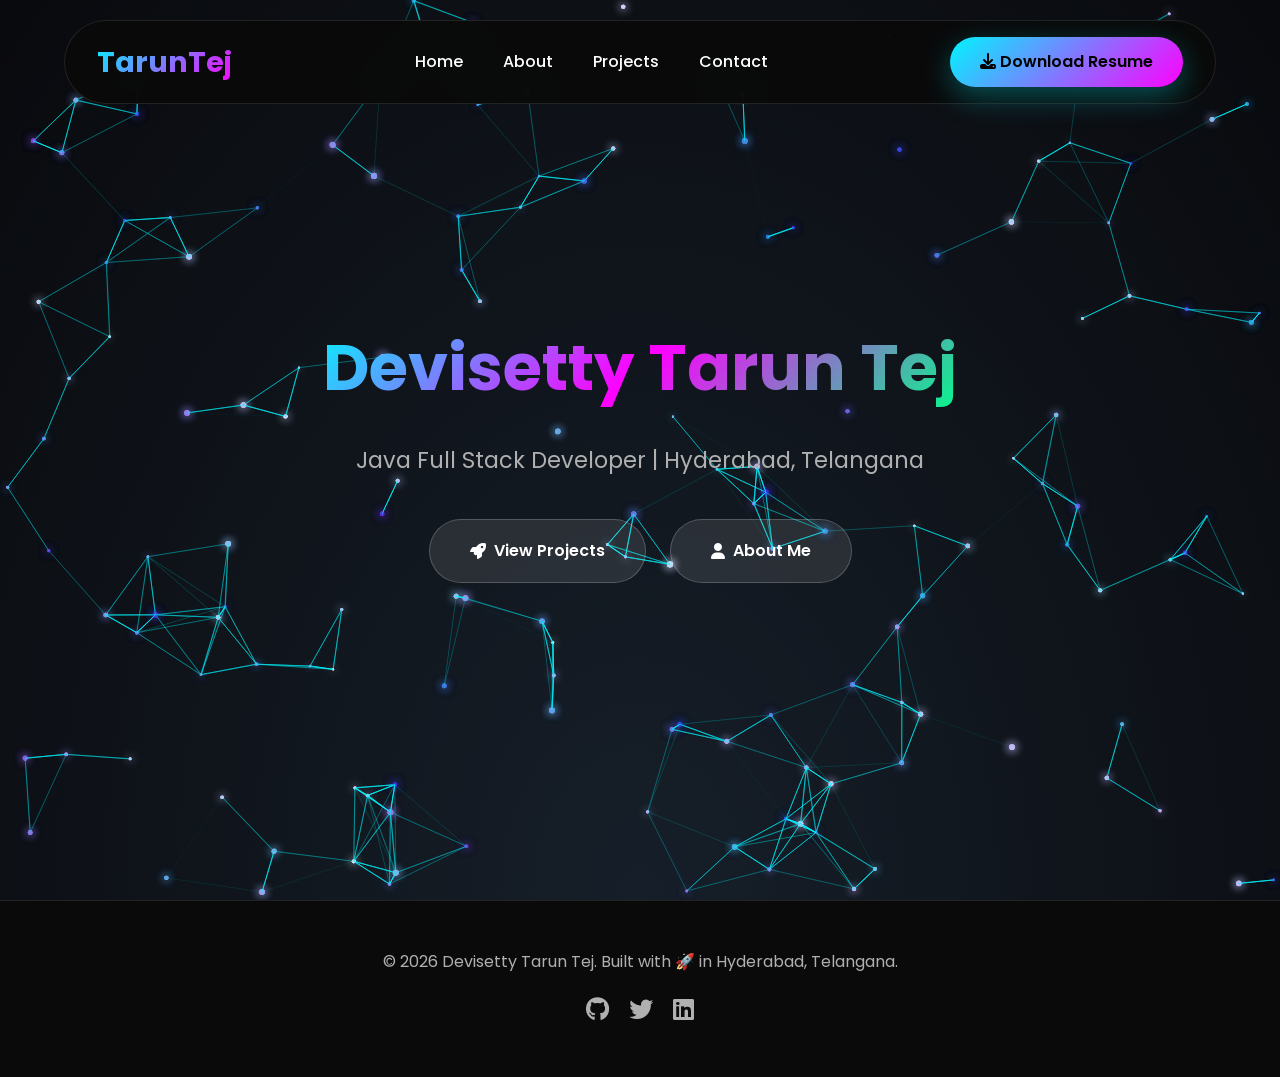
==== index.html @ 869a97e9 "Add files via upload" ====
<!DOCTYPE html>
<html lang="en">
<head>
    <meta charset="UTF-8">
    <meta name="viewport" content="width=device-width, initial-scale=1.0">
    <title>Devisetty Tarun Tej - Portfolio</title>
    <link href="https://cdnjs.cloudflare.com/ajax/libs/font-awesome/6.4.0/css/all.min.css" rel="stylesheet">
    <link rel="stylesheet" href="portfolio.css">
</head>
<body>
    <!-- 3D Animated Background -->
    <canvas id="canvas-bg"></canvas>

    <!-- Navigation -->
    <nav>
        <div class="nav-container">
            <div class="logo">TarunTej</div>
            <ul class="nav-links" id="navLinks">
                <li><a href="#hero">Home</a></li>
                <li><a href="about.html">About</a></li>
                <li><a href="project.html">Projects</a></li>
                <li><a href="contact.html">Contact</a></li>
            </ul>
            <a href="file:///C:/Users/U%20S%20E%20R/OneDrive/Desktop/resumes/Devisetty%20Tarun%20Tej.resume%20(2).pdf" class="resume-btn" download>
                <i class="fas fa-download"></i> Download Resume
            </a>
            <div class="hamburger" id="hamburger">
                <span></span>
                <span></span>
                <span></span>
            </div>
        </div>
    </nav>

    <!-- Hero Section -->
    <section id="hero">
        <div class="container">
            <div class="hero-content">
                <h1>Devisetty Tarun Tej</h1>
                <p class="subtitle">Java Full Stack Developer | Hyderabad, Telangana</p>
                <div class="cta-buttons">
                    <a href="project.html" class="cta-button">
                        <i class="fas fa-rocket"></i> View Projects
                    </a>
                    <a href="about.html" class="cta-button">
                        <i class="fas fa-user"></i> About Me
                    </a>
                </div>
            </div>
        </div>
    </section>


    <!-- Footer -->
    <footer>
        <div class="container">
            <p>© 2026 Devisetty Tarun Tej. Built with 🚀 in Hyderabad, Telangana.</p>
            <div class="social-links">
                <a href="https://github.com/devisettytarunej" target="_blank"><i class="fab fa-github"></i></a>
                <a href="https://x.com/Tej_Devisetty" target="_blank"><i class="fab fa-twitter"></i></a>
                <a href="https://www.linkedin.com/in/devisetty-tarun-tej-494872268/" target="_blank"><i class="fab fa-linkedin"></i></a>
            </div>
        </div>
    </footer>

    <script>
        // 3D Particle Background
        const canvas = document.getElementById('canvas-bg');
        const ctx = canvas.getContext('2d');
        
        canvas.width = window.innerWidth;
        canvas.height = window.innerHeight;
        
        let particles = [];
        let mouse = { x: 0, y: 0 };
        
        class Particle {
            constructor() {
                this.x = Math.random() * canvas.width;
                this.y = Math.random() * canvas.height;
                this.size = Math.random() * 2 + 1;
                this.speedX = Math.random() * 0.5 - 0.25;
                this.speedY = Math.random() * 0.5 - 0.25;
                this.color = `hsl(${Math.random() * 60 + 200}, 70%, ${Math.random() * 40 + 50}%)`;
            }
            
            update() {
                this.x += this.speedX;
                this.y += this.speedY;
                
                if (this.x > canvas.width || this.x < 0) this.speedX *= -1;
                if (this.y > canvas.height || this.y < 0) this.speedY *= -1;
                
                // Mouse attraction
                const dx = mouse.x - this.x;
                const dy = mouse.y - this.y;
                const distance = Math.sqrt(dx * dx + dy * dy);
                if (distance < 100) {
                    this.x += dx * 0.01;
                    this.y += dy * 0.01;
                }
            }
            
            draw() {
                ctx.fillStyle = this.color;
                ctx.beginPath();
                ctx.arc(this.x, this.y, this.size, 0, Math.PI * 2);
                ctx.fill();
                
                // Glow effect
                ctx.shadowColor = this.color;
                ctx.shadowBlur = 10;
                ctx.fill();
                ctx.shadowBlur = 0;
            }
        }
        
        // Initialize particles
        for (let i = 0; i < 150; i++) {
            particles.push(new Particle());
        }
        
        function animate() {
            ctx.fillStyle = 'rgba(10, 10, 16, 0.1)';
            ctx.fillRect(0, 0, canvas.width, canvas.height);
            
            particles.forEach(particle => {
                particle.update();
                particle.draw();
            });
            
            // Connect nearby particles
            for (let i = 0; i < particles.length; i++) {
                for (let j = i; j < particles.length; j++) {
                    const dx = particles[i].x - particles[j].x;
                    const dy = particles[i].y - particles[j].y;
                    const distance = Math.sqrt(dx * dx + dy * dy);
                    
                    if (distance < 100) {
                        ctx.strokeStyle = `rgba(0, 245, 255, ${1 - distance / 100})`;
                        ctx.lineWidth = 1;
                        ctx.beginPath();
                        ctx.moveTo(particles[i].x, particles[i].y);
                        ctx.lineTo(particles[j].x, particles[j].y);
                        ctx.stroke();
                    }
                }
            }
            
            requestAnimationFrame(animate);
        }
        animate();
        
        // Mouse movement
        window.addEventListener('mousemove', (e) => {
            mouse.x = e.clientX;
            mouse.y = e.clientY;
        });
        
        // Canvas resize
        window.addEventListener('resize', () => {
            canvas.width = window.innerWidth;
            canvas.height = window.innerHeight;
        });

        // Mobile Navigation
        const hamburger = document.getElementById('hamburger');
        const navLinks = document.getElementById('navLinks');
        hamburger.addEventListener('click', () => {
            navLinks.classList.toggle('active');
        });

        // Navbar scroll effect
        window.addEventListener('scroll', () => {
            const nav = document.querySelector('nav');
            if (window.scrollY > 50) {
                nav.classList.add('scrolled');
            } else {
                nav.classList.remove('scrolled');
            }
        });

        // Smooth scrolling
        document.querySelectorAll('a[href^="#"]').forEach(anchor => {
            anchor.addEventListener('click', function (e) {
                e.preventDefault();
                const target = document.querySelector(this.getAttribute('href'));
                if (target) {
                    target.scrollIntoView({ behavior: 'smooth', block: 'start' });
                }
                navLinks.classList.remove('active');
            });
        });

        // Contact form
        const contactFormEl = document.getElementById('contactForm');
        if (contactFormEl) {
            contactFormEl.addEventListener('submit', function(e) {
                e.preventDefault();
                alert('🎉 Thank you for your message! I\'ll get back to you within 24 hours.');
                this.reset();
            });
        }

        // Scroll animations
        const observer = new IntersectionObserver((entries) => {
            entries.forEach(entry => {
                if (entry.isIntersecting) {
                    entry.target.style.opacity = '1';
                    entry.target.style.transform = 'translateY(0)';
                }
            });
        }, { threshold: 0.1 });

        document.querySelectorAll('.project-card, .about-content, .contact-content').forEach(el => {
            el.style.opacity = '0';
            el.style.transform = 'translateY(50px)';
            el.style.transition = 'all 0.8s ease';
            observer.observe(el);
        });
    </script>
</body>
</html>
---- portfolio.css ----
/* Import Google Fonts */
        @import url('https://fonts.googleapis.com/css2?family=Poppins:wght@300;400;500;600;700&display=swap');
        
        /* Reset and Base Styles */
        * {
            margin: 0;
            padding: 0;
            box-sizing: border-box;
        }
        body {
            font-family: 'Poppins', sans-serif;
            line-height: 1.6;
            color: #333;
            overflow-x: hidden;
            background: #0a0a0a;
        }
        .container {
            max-width: 1200px;
            margin: 0 auto;
            padding: 0 20px;
            position: relative;
            z-index: 10;
        }

        /* 3D Canvas Background */
        #canvas-bg {
            position: fixed;
            top: 0;
            left: 0;
            width: 100%;
            height: 100%;
            z-index: 1;
            background: radial-gradient(ellipse at bottom, #1b2735 0%, #090a0f 100%);
        }

        /* Navigation */
        nav {
            position: fixed;
            top: 20px;
            left: 50%;
            transform: translateX(-50%);
            width: 90%;
            max-width: 1200px;
            background: rgba(10, 10, 10, 0.95);
            backdrop-filter: blur(20px);
            border-radius: 50px;
            padding: 1rem 2rem;
            z-index: 1000;
            border: 1px solid rgba(255, 255, 255, 0.1);
            transition: all 0.3s ease;
        }
        nav.scrolled {
            top: 10px;
            box-shadow: 0 20px 60px rgba(0,0,0,0.5);
        }
        .nav-container {
            display: flex;
            justify-content: space-between;
            align-items: center;
        }
        .logo {
            font-size: 1.8rem;
            font-weight: 700;
            background: linear-gradient(135deg, #00f5ff, #ff00ff);
            -webkit-background-clip: text;
            -webkit-text-fill-color: transparent;
            background-clip: text;
        }
        .nav-links {
            display: flex;
            list-style: none;
            gap: 2.5rem;
        }
        .nav-links a {
            text-decoration: none;
            color: #fff;
            font-weight: 500;
            position: relative;
            transition: all 0.3s ease;
        }
        .nav-links a::after {
            content: '';
            position: absolute;
            bottom: -5px;
            left: 0;
            width: 0;
            height: 2px;
            background: linear-gradient(135deg, #00f5ff, #ff00ff);
            transition: width 0.3s ease;
        }
        .nav-links a:hover::after {
            width: 100%;
        }
        .nav-links a:hover {
            color: #00f5ff;
        }
        .resume-btn {
            padding: 12px 30px;
            background: linear-gradient(135deg, #00f5ff, #ff00ff);
            color: #000;
            text-decoration: none;
            border-radius: 50px;
            font-weight: 600;
            transition: all 0.3s ease;
            box-shadow: 0 10px 30px rgba(0, 245, 255, 0.3);
        }
        /* make the resume button stand out more on smaller screens */
        @media (max-width: 768px) {
            .resume-btn {
                margin-left: 1rem;
            }
        }
        .resume-btn:hover {
            transform: translateY(-3px);
            box-shadow: 0 20px 40px rgba(0, 245, 255, 0.4);
        }
        .hamburger {
            display: none;
            flex-direction: column;
            cursor: pointer;
        }
        .hamburger span {
            width: 25px;
            height: 3px;
            background: #fff;
            margin: 3px 0;
            transition: 0.3s;
        }

        /* Hero Section */
        #hero {
            height: 100vh;
            display: flex;
            align-items: center;
            justify-content: center;
            text-align: center;
            color: white;
            position: relative;
            z-index: 5;
        }
        .hero-content h1 {
            font-size: 4rem;
            font-weight: 700;
            margin-bottom: 1.5rem;
            background: linear-gradient(135deg, #00f5ff, #ff00ff, #00ff88);
            -webkit-background-clip: text;
            -webkit-text-fill-color: transparent;
            background-clip: text;
            opacity: 0;
            transform: translateY(50px);
            animation: fadeInUp 1.2s ease 0.3s forwards;
        }
        .hero-content .subtitle {
            font-size: 1.4rem;
            margin-bottom: 2.5rem;
            color: #b0b0b0;
            opacity: 0;
            transform: translateY(50px);
            animation: fadeInUp 1.2s ease 0.6s forwards;
        }
        .cta-buttons {
            display: flex;
            gap: 1.5rem;
            justify-content: center;
            flex-wrap: wrap;
            opacity: 0;
            transform: translateY(50px);
            animation: fadeInUp 1.2s ease 0.9s forwards;
        }
        .cta-button {
            display: inline-flex;
            align-items: center;
            gap: 0.5rem;
            padding: 18px 40px;
            background: rgba(255,255,255,0.1);
            backdrop-filter: blur(10px);
            color: white;
            text-decoration: none;
            border-radius: 50px;
            font-weight: 600;
            border: 1px solid rgba(255,255,255,0.2);
            transition: all 0.4s ease;
        }
        .cta-button:hover {
            background: rgba(255,255,255,0.2);
            transform: translateY(-5px);
            box-shadow: 0 20px 40px rgba(0,0,0,0.3);
        }

        /* Sections */
        section {
            padding: 120px 0;
            position: relative;
            z-index: 5;
        }
        /* extra top space for project section so title isn't crowded */
        #projects {
            padding-top: 160px;
        }
        .section-title {
            text-align: center;
            font-size: 3rem;
            font-weight: 700;
            margin-bottom: 4rem;
            background: linear-gradient(135deg, #00f5ff, #ff00ff);
            -webkit-background-clip: text;
            -webkit-text-fill-color: transparent;
            background-clip: text;
        }

        /* About Section */
        #about {
            background: rgba(20, 20, 30, 0.5);
            backdrop-filter: blur(10px);
            margin: 0rem 0;
            border-radius: 30px;
            border: 1px solid rgba(255,255,255,0.1);
            padding: 4rem;
        }
        /* push the title slightly lower for better clarity */
        #about .section-title {
            margin-top: 2rem;
        }
        .about-content {
            display: grid;
            grid-template-columns: 1fr 1fr;
            gap: 4rem;
            align-items: center;
        }
        .about-text h3 {
            font-size: 2.2rem;
            margin-bottom: 1.5rem;
            color: #00f5ff;
        }
        .about-text p {
            margin-bottom: 2rem;
            color: #b0b0b0;
            font-size: 1.1rem;
        }
        .skills {
            display: flex;
            flex-wrap: wrap;
            gap: 15px;
        }

        /* make profile picture fill its circular container without distortion */
        .about-content img.image {
            width: 100%;
            height: 100%;
            object-fit: cover;
            object-position: top center; /* shift image down to show head */
            border-radius: 50%;
        }
        /* new container styles to ensure image fits perfectly */
        .profile-circle {
            width: 350px;
            height: 350px;
            margin: 0 auto;
            background: linear-gradient(135deg, rgba(0,245,255,0.1), rgba(255,0,255,0.1));
            border-radius: 50%;
            display: flex;
            align-items: center;
            justify-content: center;
            border: 2px solid rgba(255,255,255,0.2);
            backdrop-filter: blur(20px);
            box-shadow: 0 0 50px rgba(0,245,255,0.3);
            overflow: hidden;
            position: relative;
        }
        .skill-tag {
            padding: 12px 25px;
            background: linear-gradient(135deg, rgba(0,245,255,0.2), rgba(255,0,255,0.2));
            color: #fff;
            border-radius: 30px;
            font-size: 0.95rem;
            border: 1px solid rgba(255,255,255,0.1);
            backdrop-filter: blur(10px);
            transition: all 0.3s ease;
        }
        .skill-tag:hover {
            background: linear-gradient(135deg, rgba(0,245,255,0.4), rgba(255,0,255,0.4));
            transform: translateY(-3px);
        }
         .image{
             width: 350px; 
             height: 350px; 
         object-fit:contain 30%; 
             border-radius: 50%;
            border: 2px solid rgba(255,255,255,0.3);
            box-shadow: 0 0 20px rgba(255,0,255,0.3);
               filter:grayscale(100%)
        }
        .image:hover {
            filter:grayscale(0%);
            transform: scale(1.05);
            box-shadow: 0 0 30px rgba(255,0,255,0.5);
        }


        /* Projects Section */
        .projects-grid {
            display: grid;
            grid-template-columns: repeat(auto-fit, minmax(380px, 1fr));
            gap: 2.5rem;
        }
        .project-card {
            background: rgba(20, 20, 30, 0.8);
            backdrop-filter: blur(20px);
            border-radius: 25px;
            overflow: hidden;
            border: 1px solid rgba(255,255,255,0.1);
            transition: all 0.4s ease;
            position: relative;
        }
        .project-card::before {
            content: '';
            position: absolute;
            top: 0;
            left: 0;
            right: 0;
            height: 4px;
            background: linear-gradient(90deg, #00f5ff, #ff00ff, #00ff88, #00f5ff);
            background-size: 300% 100%;
            animation: gradientShift 3s ease infinite;
        }
        .project-card:hover {
            transform: translateY(-15px) scale(1.02);
            box-shadow: 0 30px 80px rgba(0,245,255,0.3);
        }
        .project-image {
            width: 100%;
            height: 240px;
            background: linear-gradient(135deg, #667eea, #764ba2);
            display: flex;
            align-items: center;
            justify-content: center;
            font-size: 4.5rem;
            color: rgba(255,255,255,0.8);
            position: relative;
            overflow: hidden;
        }
        .k_logo {
            width: 100%;
            height: 100%;
            object-fit: cover;
            transition: all 0.3s ease;
        }
        .n_logo {
            width: 100%;
            height: 100%;
            object-fit: cover;
            transition: all 0.3s ease;
        }
        .insta_logo {
            width: 100%;
            height: 100%;
            object-fit: cover;
            transition: all 0.3s ease;
        }
        .project-info {
            padding: 2.5rem;
        }
        .project-info h3 {
            margin-bottom: 1rem;
            color: #fff;
            font-size: 1.5rem;
        }
        .project-info p {
            color: #b0b0b0;
            margin-bottom: 2rem;
        }
        .project-links {
            display: flex;
            gap: 1rem;
        }
        .project-links a {
            display: flex;
            align-items: center;
            gap: 0.7rem;
            padding: 12px 25px;
            background: rgba(255,255,255,0.1);
            color: #fff;
            text-decoration: none;
            border-radius: 25px;
            border: 1px solid rgba(255,255,255,0.2);
            transition: all 0.3s ease;
            backdrop-filter: blur(10px);
        }
        .project-links a:hover {
            background: linear-gradient(135deg, #00f5ff, #ff00ff);
            color: #000;
            transform: translateY(-2px);
        }


        /* Contact Section */
        #contact {
            background: rgba(20, 20, 30, 0.5);
            backdrop-filter: blur(20px);
            margin: 2rem 0;
            border-radius: 30px;
            border: 1px solid rgba(255,255,255,0.1);
            padding: 4rem;
        }
        .contact-content {
            display: grid;
            grid-template-columns: 1fr 1fr;
            gap: 4rem;
            color: white;
        }
        .contact-info h3 {
            font-size: 2.2rem;
            margin-bottom: 2rem;
            color: #00f5ff;
        }
        .contact-item {
            display: flex;
            align-items: center;
            gap: 1.5rem;
            margin-bottom: 2rem;
            padding: 1.5rem;
            background: rgba(255,255,255,0.05);
            border-radius: 20px;
            border: 1px solid rgba(255,255,255,0.1);
        }
        .contact-item i {
            width: 60px;
            height: 60px;
            background: linear-gradient(135deg, #00f5ff, #ff00ff);
            border-radius: 50%;
            display: flex;
            align-items: center;
            justify-content: center;
            font-size: 1.4rem;
            color: #000;
            box-shadow: 0 10px 30px rgba(0,245,255,0.3);
        }
        .contact-form {
            background: rgba(255,255,255,0.05);
            padding: 3rem;
            border-radius: 25px;
            backdrop-filter: blur(20px);
            border: 1px solid rgba(255,255,255,0.1);
        }
        .form-group {
            margin-bottom: 2rem;
        }
        .form-group input,
        .form-group textarea {
            width: 100%;
            padding: 20px;
            border: 1px solid rgba(255,255,255,0.2);
            border-radius: 15px;
            background: rgba(255,255,255,0.05);
            color: #fff;
            font-size: 1rem;
            backdrop-filter: blur(10px);
            transition: all 0.3s ease;
        }
        .form-group input::placeholder,
        .form-group textarea::placeholder {
            color: #888;
        }
        .form-group input:focus,
        .form-group textarea:focus {
            outline: none;
            border-color: #00f5ff;
            box-shadow: 0 0 20px rgba(0,245,255,0.3);
        }
        .form-group textarea {
            height: 140px;
            resize: vertical;
        }
        .submit-btn {
            width: 100%;
            padding: 20px;
            background: linear-gradient(135deg, #00f5ff, #ff00ff);
            color: #000;
            border: none;
            border-radius: 15px;
            font-size: 1.2rem;
            font-weight: 600;
            cursor: pointer;
            transition: all 0.4s ease;
            box-shadow: 0 10px 30px rgba(0,245,255,0.3);
        }
        .submit-btn:hover {
            transform: translateY(-3px);
            box-shadow: 0 20px 40px rgba(0,245,255,0.4);
        }

        /* Footer */
        footer {
            background: rgba(10,10,10,0.8);
            color: #b0b0b0;
            text-align: center;
            padding: 3rem 0;
            border-top: 1px solid rgba(255,255,255,0.1);
        }
        /* Social media links in footer */
        .social-links {
            margin-top: 1rem;
        }
        .social-links a {
            color: #b0b0b0;
            margin: 0 0.5rem;
            font-size: 1.5rem;
            transition: color 0.3s ease;
        }
        .social-links a:hover {
            color: #00f5ff;
        }

        /* Animations */
        @keyframes fadeInUp {
            to {
                opacity: 1;
                transform: translateY(0);
            }
        }
        @keyframes gradientShift {
            0%, 100% { background-position: 0% 50%; }
            50% { background-position: 100% 50%; }
        }

        /* Responsive Design */
        @media (max-width: 768px) {
            .hamburger {
                display: flex;
            }
            .nav-links {
                position: fixed;
                left: -100%;
                top: 80px;
                flex-direction: column;
                background: rgba(10,10,10,0.98);
                width: 100%;
                text-align: center;
                padding: 3rem 0;
                border-radius: 20px;
                margin-top: 1rem;
                transition: 0.3s;
                box-shadow: 0 20px 60px rgba(0,0,0,0.5);
            }
            .nav-links.active {
                left: 0;
            }
            .hero-content h1 {
                font-size: 2.8rem;
            }
            .about-content,
            .contact-content {
                grid-template-columns: 1fr;
                gap: 2rem;
            }
            .projects-grid {
                grid-template-columns: 1fr;
            }
            .cta-buttons {
                flex-direction: column;
                align-items: center;
            }
            nav {
                width: 95%;
                padding: 1rem;
            }
        }
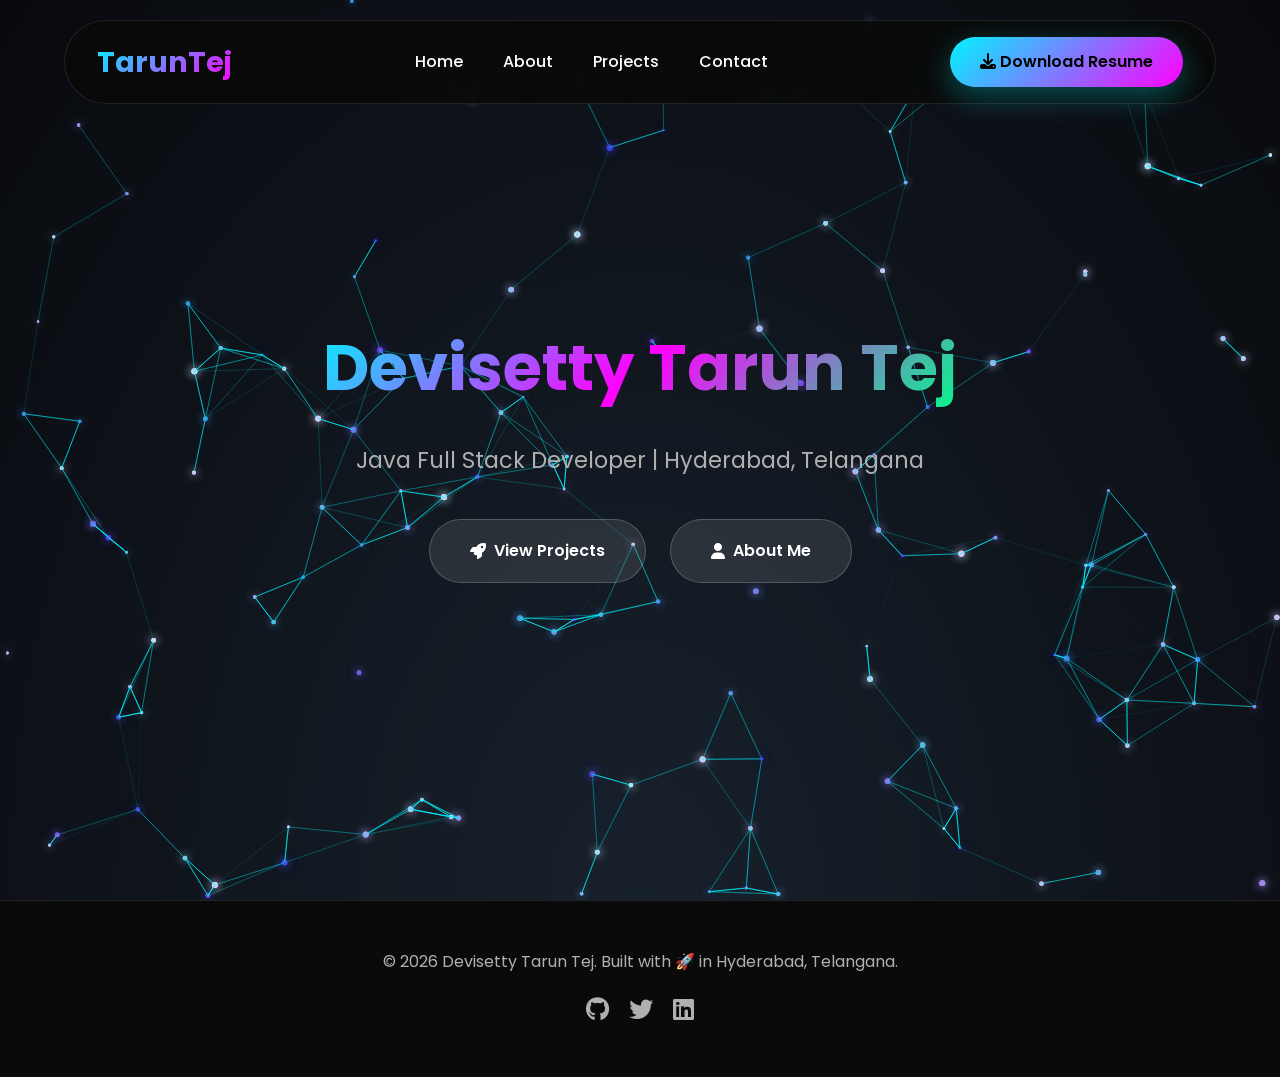
==== commit 6977e664: "Updated all files" ====
--- a/index.html
+++ b/index.html
@@ -1,223 +1,223 @@
-<!DOCTYPE html>
-<html lang="en">
-<head>
-    <meta charset="UTF-8">
-    <meta name="viewport" content="width=device-width, initial-scale=1.0">
-    <title>Devisetty Tarun Tej - Portfolio</title>
-    <link href="https://cdnjs.cloudflare.com/ajax/libs/font-awesome/6.4.0/css/all.min.css" rel="stylesheet">
-    <link rel="stylesheet" href="portfolio.css">
-</head>
-<body>
-    <!-- 3D Animated Background -->
-    <canvas id="canvas-bg"></canvas>
-
-    <!-- Navigation -->
-    <nav>
-        <div class="nav-container">
-            <div class="logo">TarunTej</div>
-            <ul class="nav-links" id="navLinks">
-                <li><a href="#hero">Home</a></li>
-                <li><a href="about.html">About</a></li>
-                <li><a href="project.html">Projects</a></li>
-                <li><a href="contact.html">Contact</a></li>
-            </ul>
-            <a href="file:///C:/Users/U%20S%20E%20R/OneDrive/Desktop/resumes/Devisetty%20Tarun%20Tej.resume%20(2).pdf" class="resume-btn" download>
-                <i class="fas fa-download"></i> Download Resume
-            </a>
-            <div class="hamburger" id="hamburger">
-                <span></span>
-                <span></span>
-                <span></span>
-            </div>
-        </div>
-    </nav>
-
-    <!-- Hero Section -->
-    <section id="hero">
-        <div class="container">
-            <div class="hero-content">
-                <h1>Devisetty Tarun Tej</h1>
-                <p class="subtitle">Java Full Stack Developer | Hyderabad, Telangana</p>
-                <div class="cta-buttons">
-                    <a href="project.html" class="cta-button">
-                        <i class="fas fa-rocket"></i> View Projects
-                    </a>
-                    <a href="about.html" class="cta-button">
-                        <i class="fas fa-user"></i> About Me
-                    </a>
-                </div>
-            </div>
-        </div>
-    </section>
-
-
-    <!-- Footer -->
-    <footer>
-        <div class="container">
-            <p>© 2026 Devisetty Tarun Tej. Built with 🚀 in Hyderabad, Telangana.</p>
-            <div class="social-links">
-                <a href="https://github.com/devisettytarunej" target="_blank"><i class="fab fa-github"></i></a>
-                <a href="https://x.com/Tej_Devisetty" target="_blank"><i class="fab fa-twitter"></i></a>
-                <a href="https://www.linkedin.com/in/devisetty-tarun-tej-494872268/" target="_blank"><i class="fab fa-linkedin"></i></a>
-            </div>
-        </div>
-    </footer>
-
-    <script>
-        // 3D Particle Background
-        const canvas = document.getElementById('canvas-bg');
-        const ctx = canvas.getContext('2d');
-        
-        canvas.width = window.innerWidth;
-        canvas.height = window.innerHeight;
-        
-        let particles = [];
-        let mouse = { x: 0, y: 0 };
-        
-        class Particle {
-            constructor() {
-                this.x = Math.random() * canvas.width;
-                this.y = Math.random() * canvas.height;
-                this.size = Math.random() * 2 + 1;
-                this.speedX = Math.random() * 0.5 - 0.25;
-                this.speedY = Math.random() * 0.5 - 0.25;
-                this.color = `hsl(${Math.random() * 60 + 200}, 70%, ${Math.random() * 40 + 50}%)`;
-            }
-            
-            update() {
-                this.x += this.speedX;
-                this.y += this.speedY;
-                
-                if (this.x > canvas.width || this.x < 0) this.speedX *= -1;
-                if (this.y > canvas.height || this.y < 0) this.speedY *= -1;
-                
-                // Mouse attraction
-                const dx = mouse.x - this.x;
-                const dy = mouse.y - this.y;
-                const distance = Math.sqrt(dx * dx + dy * dy);
-                if (distance < 100) {
-                    this.x += dx * 0.01;
-                    this.y += dy * 0.01;
-                }
-            }
-            
-            draw() {
-                ctx.fillStyle = this.color;
-                ctx.beginPath();
-                ctx.arc(this.x, this.y, this.size, 0, Math.PI * 2);
-                ctx.fill();
-                
-                // Glow effect
-                ctx.shadowColor = this.color;
-                ctx.shadowBlur = 10;
-                ctx.fill();
-                ctx.shadowBlur = 0;
-            }
-        }
-        
-        // Initialize particles
-        for (let i = 0; i < 150; i++) {
-            particles.push(new Particle());
-        }
-        
-        function animate() {
-            ctx.fillStyle = 'rgba(10, 10, 16, 0.1)';
-            ctx.fillRect(0, 0, canvas.width, canvas.height);
-            
-            particles.forEach(particle => {
-                particle.update();
-                particle.draw();
-            });
-            
-            // Connect nearby particles
-            for (let i = 0; i < particles.length; i++) {
-                for (let j = i; j < particles.length; j++) {
-                    const dx = particles[i].x - particles[j].x;
-                    const dy = particles[i].y - particles[j].y;
-                    const distance = Math.sqrt(dx * dx + dy * dy);
-                    
-                    if (distance < 100) {
-                        ctx.strokeStyle = `rgba(0, 245, 255, ${1 - distance / 100})`;
-                        ctx.lineWidth = 1;
-                        ctx.beginPath();
-                        ctx.moveTo(particles[i].x, particles[i].y);
-                        ctx.lineTo(particles[j].x, particles[j].y);
-                        ctx.stroke();
-                    }
-                }
-            }
-            
-            requestAnimationFrame(animate);
-        }
-        animate();
-        
-        // Mouse movement
-        window.addEventListener('mousemove', (e) => {
-            mouse.x = e.clientX;
-            mouse.y = e.clientY;
-        });
-        
-        // Canvas resize
-        window.addEventListener('resize', () => {
-            canvas.width = window.innerWidth;
-            canvas.height = window.innerHeight;
-        });
-
-        // Mobile Navigation
-        const hamburger = document.getElementById('hamburger');
-        const navLinks = document.getElementById('navLinks');
-        hamburger.addEventListener('click', () => {
-            navLinks.classList.toggle('active');
-        });
-
-        // Navbar scroll effect
-        window.addEventListener('scroll', () => {
-            const nav = document.querySelector('nav');
-            if (window.scrollY > 50) {
-                nav.classList.add('scrolled');
-            } else {
-                nav.classList.remove('scrolled');
-            }
-        });
-
-        // Smooth scrolling
-        document.querySelectorAll('a[href^="#"]').forEach(anchor => {
-            anchor.addEventListener('click', function (e) {
-                e.preventDefault();
-                const target = document.querySelector(this.getAttribute('href'));
-                if (target) {
-                    target.scrollIntoView({ behavior: 'smooth', block: 'start' });
-                }
-                navLinks.classList.remove('active');
-            });
-        });
-
-        // Contact form
-        const contactFormEl = document.getElementById('contactForm');
-        if (contactFormEl) {
-            contactFormEl.addEventListener('submit', function(e) {
-                e.preventDefault();
-                alert('🎉 Thank you for your message! I\'ll get back to you within 24 hours.');
-                this.reset();
-            });
-        }
-
-        // Scroll animations
-        const observer = new IntersectionObserver((entries) => {
-            entries.forEach(entry => {
-                if (entry.isIntersecting) {
-                    entry.target.style.opacity = '1';
-                    entry.target.style.transform = 'translateY(0)';
-                }
-            });
-        }, { threshold: 0.1 });
-
-        document.querySelectorAll('.project-card, .about-content, .contact-content').forEach(el => {
-            el.style.opacity = '0';
-            el.style.transform = 'translateY(50px)';
-            el.style.transition = 'all 0.8s ease';
-            observer.observe(el);
-        });
-    </script>
-</body>
-</html>
+<!DOCTYPE html>
+<html lang="en">
+<head>
+    <meta charset="UTF-8">
+    <meta name="viewport" content="width=device-width, initial-scale=1.0">
+    <title>Devisetty Tarun Tej - Portfolio</title>
+    <link href="https://cdnjs.cloudflare.com/ajax/libs/font-awesome/6.4.0/css/all.min.css" rel="stylesheet">
+    <link rel="stylesheet" href="portfolio.css">
+</head>
+<body>
+    <!-- 3D Animated Background -->
+    <canvas id="canvas-bg"></canvas>
+
+    <!-- Navigation -->
+    <nav>
+        <div class="nav-container">
+            <div class="logo">TarunTej</div>
+            <ul class="nav-links" id="navLinks">
+                <li><a href="#hero">Home</a></li>
+                <li><a href="about.html">About</a></li>
+                <li><a href="project.html">Projects</a></li>
+                <li><a href="contact.html">Contact</a></li>
+            </ul>
+            <a href="file:///C:/Users/U%20S%20E%20R/OneDrive/Desktop/resumes/Devisetty%20Tarun%20Tej.resume%20(2).pdf" class="resume-btn" download>
+                <i class="fas fa-download"></i> Download Resume
+            </a>
+            <div class="hamburger" id="hamburger">
+                <span></span>
+                <span></span>
+                <span></span>
+            </div>
+        </div>
+    </nav>
+
+    <!-- Hero Section -->
+    <section id="hero">
+        <div class="container">
+            <div class="hero-content">
+                <h1>Devisetty Tarun Tej</h1>
+                <p class="subtitle">Java Full Stack Developer | Hyderabad, Telangana</p>
+                <div class="cta-buttons">
+                    <a href="project.html" class="cta-button">
+                        <i class="fas fa-rocket"></i> View Projects
+                    </a>
+                    <a href="about.html" class="cta-button">
+                        <i class="fas fa-user"></i> About Me
+                    </a>
+                </div>
+            </div>
+        </div>
+    </section>
+
+
+    <!-- Footer -->
+    <footer>
+        <div class="container">
+            <p>© 2026 Devisetty Tarun Tej. Built with 🚀 in Hyderabad, Telangana.</p>
+            <div class="social-links">
+                <a href="https://github.com/devisettytarunej" target="_blank"><i class="fab fa-github"></i></a>
+                <a href="https://x.com/Tej_Devisetty" target="_blank"><i class="fab fa-twitter"></i></a>
+                <a href="https://www.linkedin.com/in/devisetty-tarun-tej-494872268/" target="_blank"><i class="fab fa-linkedin"></i></a>
+            </div>
+        </div>
+    </footer>
+
+    <script>
+        // 3D Particle Background
+        const canvas = document.getElementById('canvas-bg');
+        const ctx = canvas.getContext('2d');
+        
+        canvas.width = window.innerWidth;
+        canvas.height = window.innerHeight;
+        
+        let particles = [];
+        let mouse = { x: 0, y: 0 };
+        
+        class Particle {
+            constructor() {
+                this.x = Math.random() * canvas.width;
+                this.y = Math.random() * canvas.height;
+                this.size = Math.random() * 2 + 1;
+                this.speedX = Math.random() * 0.5 - 0.25;
+                this.speedY = Math.random() * 0.5 - 0.25;
+                this.color = `hsl(${Math.random() * 60 + 200}, 70%, ${Math.random() * 40 + 50}%)`;
+            }
+            
+            update() {
+                this.x += this.speedX;
+                this.y += this.speedY;
+                
+                if (this.x > canvas.width || this.x < 0) this.speedX *= -1;
+                if (this.y > canvas.height || this.y < 0) this.speedY *= -1;
+                
+                // Mouse attraction
+                const dx = mouse.x - this.x;
+                const dy = mouse.y - this.y;
+                const distance = Math.sqrt(dx * dx + dy * dy);
+                if (distance < 100) {
+                    this.x += dx * 0.01;
+                    this.y += dy * 0.01;
+                }
+            }
+            
+            draw() {
+                ctx.fillStyle = this.color;
+                ctx.beginPath();
+                ctx.arc(this.x, this.y, this.size, 0, Math.PI * 2);
+                ctx.fill();
+                
+                // Glow effect
+                ctx.shadowColor = this.color;
+                ctx.shadowBlur = 10;
+                ctx.fill();
+                ctx.shadowBlur = 0;
+            }
+        }
+        
+        // Initialize particles
+        for (let i = 0; i < 150; i++) {
+            particles.push(new Particle());
+        }
+        
+        function animate() {
+            ctx.fillStyle = 'rgba(10, 10, 16, 0.1)';
+            ctx.fillRect(0, 0, canvas.width, canvas.height);
+            
+            particles.forEach(particle => {
+                particle.update();
+                particle.draw();
+            });
+            
+            // Connect nearby particles
+            for (let i = 0; i < particles.length; i++) {
+                for (let j = i; j < particles.length; j++) {
+                    const dx = particles[i].x - particles[j].x;
+                    const dy = particles[i].y - particles[j].y;
+                    const distance = Math.sqrt(dx * dx + dy * dy);
+                    
+                    if (distance < 100) {
+                        ctx.strokeStyle = `rgba(0, 245, 255, ${1 - distance / 100})`;
+                        ctx.lineWidth = 1;
+                        ctx.beginPath();
+                        ctx.moveTo(particles[i].x, particles[i].y);
+                        ctx.lineTo(particles[j].x, particles[j].y);
+                        ctx.stroke();
+                    }
+                }
+            }
+            
+            requestAnimationFrame(animate);
+        }
+        animate();
+        
+        // Mouse movement
+        window.addEventListener('mousemove', (e) => {
+            mouse.x = e.clientX;
+            mouse.y = e.clientY;
+        });
+        
+        // Canvas resize
+        window.addEventListener('resize', () => {
+            canvas.width = window.innerWidth;
+            canvas.height = window.innerHeight;
+        });
+
+        // Mobile Navigation
+        const hamburger = document.getElementById('hamburger');
+        const navLinks = document.getElementById('navLinks');
+        hamburger.addEventListener('click', () => {
+            navLinks.classList.toggle('active');
+        });
+
+        // Navbar scroll effect
+        window.addEventListener('scroll', () => {
+            const nav = document.querySelector('nav');
+            if (window.scrollY > 50) {
+                nav.classList.add('scrolled');
+            } else {
+                nav.classList.remove('scrolled');
+            }
+        });
+
+        // Smooth scrolling
+        document.querySelectorAll('a[href^="#"]').forEach(anchor => {
+            anchor.addEventListener('click', function (e) {
+                e.preventDefault();
+                const target = document.querySelector(this.getAttribute('href'));
+                if (target) {
+                    target.scrollIntoView({ behavior: 'smooth', block: 'start' });
+                }
+                navLinks.classList.remove('active');
+            });
+        });
+
+        // Contact form
+        const contactFormEl = document.getElementById('contactForm');
+        if (contactFormEl) {
+            contactFormEl.addEventListener('submit', function(e) {
+                e.preventDefault();
+                alert('🎉 Thank you for your message! I\'ll get back to you within 24 hours.');
+                this.reset();
+            });
+        }
+
+        // Scroll animations
+        const observer = new IntersectionObserver((entries) => {
+            entries.forEach(entry => {
+                if (entry.isIntersecting) {
+                    entry.target.style.opacity = '1';
+                    entry.target.style.transform = 'translateY(0)';
+                }
+            });
+        }, { threshold: 0.1 });
+
+        document.querySelectorAll('.project-card, .about-content, .contact-content').forEach(el => {
+            el.style.opacity = '0';
+            el.style.transform = 'translateY(50px)';
+            el.style.transition = 'all 0.8s ease';
+            observer.observe(el);
+        });
+    </script>
+</body>
+</html>
--- a/portfolio.css
+++ b/portfolio.css
@@ -1,567 +1,567 @@
- /* Import Google Fonts */
-        @import url('https://fonts.googleapis.com/css2?family=Poppins:wght@300;400;500;600;700&display=swap');
-        
-        /* Reset and Base Styles */
-        * {
-            margin: 0;
-            padding: 0;
-            box-sizing: border-box;
-        }
-        body {
-            font-family: 'Poppins', sans-serif;
-            line-height: 1.6;
-            color: #333;
-            overflow-x: hidden;
-            background: #0a0a0a;
-        }
-        .container {
-            max-width: 1200px;
-            margin: 0 auto;
-            padding: 0 20px;
-            position: relative;
-            z-index: 10;
-        }
-
-        /* 3D Canvas Background */
-        #canvas-bg {
-            position: fixed;
-            top: 0;
-            left: 0;
-            width: 100%;
-            height: 100%;
-            z-index: 1;
-            background: radial-gradient(ellipse at bottom, #1b2735 0%, #090a0f 100%);
-        }
-
-        /* Navigation */
-        nav {
-            position: fixed;
-            top: 20px;
-            left: 50%;
-            transform: translateX(-50%);
-            width: 90%;
-            max-width: 1200px;
-            background: rgba(10, 10, 10, 0.95);
-            backdrop-filter: blur(20px);
-            border-radius: 50px;
-            padding: 1rem 2rem;
-            z-index: 1000;
-            border: 1px solid rgba(255, 255, 255, 0.1);
-            transition: all 0.3s ease;
-        }
-        nav.scrolled {
-            top: 10px;
-            box-shadow: 0 20px 60px rgba(0,0,0,0.5);
-        }
-        .nav-container {
-            display: flex;
-            justify-content: space-between;
-            align-items: center;
-        }
-        .logo {
-            font-size: 1.8rem;
-            font-weight: 700;
-            background: linear-gradient(135deg, #00f5ff, #ff00ff);
-            -webkit-background-clip: text;
-            -webkit-text-fill-color: transparent;
-            background-clip: text;
-        }
-        .nav-links {
-            display: flex;
-            list-style: none;
-            gap: 2.5rem;
-        }
-        .nav-links a {
-            text-decoration: none;
-            color: #fff;
-            font-weight: 500;
-            position: relative;
-            transition: all 0.3s ease;
-        }
-        .nav-links a::after {
-            content: '';
-            position: absolute;
-            bottom: -5px;
-            left: 0;
-            width: 0;
-            height: 2px;
-            background: linear-gradient(135deg, #00f5ff, #ff00ff);
-            transition: width 0.3s ease;
-        }
-        .nav-links a:hover::after {
-            width: 100%;
-        }
-        .nav-links a:hover {
-            color: #00f5ff;
-        }
-        .resume-btn {
-            padding: 12px 30px;
-            background: linear-gradient(135deg, #00f5ff, #ff00ff);
-            color: #000;
-            text-decoration: none;
-            border-radius: 50px;
-            font-weight: 600;
-            transition: all 0.3s ease;
-            box-shadow: 0 10px 30px rgba(0, 245, 255, 0.3);
-        }
-        /* make the resume button stand out more on smaller screens */
-        @media (max-width: 768px) {
-            .resume-btn {
-                margin-left: 1rem;
-            }
-        }
-        .resume-btn:hover {
-            transform: translateY(-3px);
-            box-shadow: 0 20px 40px rgba(0, 245, 255, 0.4);
-        }
-        .hamburger {
-            display: none;
-            flex-direction: column;
-            cursor: pointer;
-        }
-        .hamburger span {
-            width: 25px;
-            height: 3px;
-            background: #fff;
-            margin: 3px 0;
-            transition: 0.3s;
-        }
-
-        /* Hero Section */
-        #hero {
-            height: 100vh;
-            display: flex;
-            align-items: center;
-            justify-content: center;
-            text-align: center;
-            color: white;
-            position: relative;
-            z-index: 5;
-        }
-        .hero-content h1 {
-            font-size: 4rem;
-            font-weight: 700;
-            margin-bottom: 1.5rem;
-            background: linear-gradient(135deg, #00f5ff, #ff00ff, #00ff88);
-            -webkit-background-clip: text;
-            -webkit-text-fill-color: transparent;
-            background-clip: text;
-            opacity: 0;
-            transform: translateY(50px);
-            animation: fadeInUp 1.2s ease 0.3s forwards;
-        }
-        .hero-content .subtitle {
-            font-size: 1.4rem;
-            margin-bottom: 2.5rem;
-            color: #b0b0b0;
-            opacity: 0;
-            transform: translateY(50px);
-            animation: fadeInUp 1.2s ease 0.6s forwards;
-        }
-        .cta-buttons {
-            display: flex;
-            gap: 1.5rem;
-            justify-content: center;
-            flex-wrap: wrap;
-            opacity: 0;
-            transform: translateY(50px);
-            animation: fadeInUp 1.2s ease 0.9s forwards;
-        }
-        .cta-button {
-            display: inline-flex;
-            align-items: center;
-            gap: 0.5rem;
-            padding: 18px 40px;
-            background: rgba(255,255,255,0.1);
-            backdrop-filter: blur(10px);
-            color: white;
-            text-decoration: none;
-            border-radius: 50px;
-            font-weight: 600;
-            border: 1px solid rgba(255,255,255,0.2);
-            transition: all 0.4s ease;
-        }
-        .cta-button:hover {
-            background: rgba(255,255,255,0.2);
-            transform: translateY(-5px);
-            box-shadow: 0 20px 40px rgba(0,0,0,0.3);
-        }
-
-        /* Sections */
-        section {
-            padding: 120px 0;
-            position: relative;
-            z-index: 5;
-        }
-        /* extra top space for project section so title isn't crowded */
-        #projects {
-            padding-top: 160px;
-        }
-        .section-title {
-            text-align: center;
-            font-size: 3rem;
-            font-weight: 700;
-            margin-bottom: 4rem;
-            background: linear-gradient(135deg, #00f5ff, #ff00ff);
-            -webkit-background-clip: text;
-            -webkit-text-fill-color: transparent;
-            background-clip: text;
-        }
-
-        /* About Section */
-        #about {
-            background: rgba(20, 20, 30, 0.5);
-            backdrop-filter: blur(10px);
-            margin: 0rem 0;
-            border-radius: 30px;
-            border: 1px solid rgba(255,255,255,0.1);
-            padding: 4rem;
-        }
-        /* push the title slightly lower for better clarity */
-        #about .section-title {
-            margin-top: 2rem;
-        }
-        .about-content {
-            display: grid;
-            grid-template-columns: 1fr 1fr;
-            gap: 4rem;
-            align-items: center;
-        }
-        .about-text h3 {
-            font-size: 2.2rem;
-            margin-bottom: 1.5rem;
-            color: #00f5ff;
-        }
-        .about-text p {
-            margin-bottom: 2rem;
-            color: #b0b0b0;
-            font-size: 1.1rem;
-        }
-        .skills {
-            display: flex;
-            flex-wrap: wrap;
-            gap: 15px;
-        }
-
-        /* make profile picture fill its circular container without distortion */
-        .about-content img.image {
-            width: 100%;
-            height: 100%;
-            object-fit: cover;
-            object-position: top center; /* shift image down to show head */
-            border-radius: 50%;
-        }
-        /* new container styles to ensure image fits perfectly */
-        .profile-circle {
-            width: 350px;
-            height: 350px;
-            margin: 0 auto;
-            background: linear-gradient(135deg, rgba(0,245,255,0.1), rgba(255,0,255,0.1));
-            border-radius: 50%;
-            display: flex;
-            align-items: center;
-            justify-content: center;
-            border: 2px solid rgba(255,255,255,0.2);
-            backdrop-filter: blur(20px);
-            box-shadow: 0 0 50px rgba(0,245,255,0.3);
-            overflow: hidden;
-            position: relative;
-        }
-        .skill-tag {
-            padding: 12px 25px;
-            background: linear-gradient(135deg, rgba(0,245,255,0.2), rgba(255,0,255,0.2));
-            color: #fff;
-            border-radius: 30px;
-            font-size: 0.95rem;
-            border: 1px solid rgba(255,255,255,0.1);
-            backdrop-filter: blur(10px);
-            transition: all 0.3s ease;
-        }
-        .skill-tag:hover {
-            background: linear-gradient(135deg, rgba(0,245,255,0.4), rgba(255,0,255,0.4));
-            transform: translateY(-3px);
-        }
-         .image{
-             width: 350px; 
-             height: 350px; 
-         object-fit:contain 30%; 
-             border-radius: 50%;
-            border: 2px solid rgba(255,255,255,0.3);
-            box-shadow: 0 0 20px rgba(255,0,255,0.3);
-               filter:grayscale(100%)
-        }
-        .image:hover {
-            filter:grayscale(0%);
-            transform: scale(1.05);
-            box-shadow: 0 0 30px rgba(255,0,255,0.5);
-        }
-
-
-        /* Projects Section */
-        .projects-grid {
-            display: grid;
-            grid-template-columns: repeat(auto-fit, minmax(380px, 1fr));
-            gap: 2.5rem;
-        }
-        .project-card {
-            background: rgba(20, 20, 30, 0.8);
-            backdrop-filter: blur(20px);
-            border-radius: 25px;
-            overflow: hidden;
-            border: 1px solid rgba(255,255,255,0.1);
-            transition: all 0.4s ease;
-            position: relative;
-        }
-        .project-card::before {
-            content: '';
-            position: absolute;
-            top: 0;
-            left: 0;
-            right: 0;
-            height: 4px;
-            background: linear-gradient(90deg, #00f5ff, #ff00ff, #00ff88, #00f5ff);
-            background-size: 300% 100%;
-            animation: gradientShift 3s ease infinite;
-        }
-        .project-card:hover {
-            transform: translateY(-15px) scale(1.02);
-            box-shadow: 0 30px 80px rgba(0,245,255,0.3);
-        }
-        .project-image {
-            width: 100%;
-            height: 240px;
-            background: linear-gradient(135deg, #667eea, #764ba2);
-            display: flex;
-            align-items: center;
-            justify-content: center;
-            font-size: 4.5rem;
-            color: rgba(255,255,255,0.8);
-            position: relative;
-            overflow: hidden;
-        }
-        .k_logo {
-            width: 100%;
-            height: 100%;
-            object-fit: cover;
-            transition: all 0.3s ease;
-        }
-        .n_logo {
-            width: 100%;
-            height: 100%;
-            object-fit: cover;
-            transition: all 0.3s ease;
-        }
-        .insta_logo {
-            width: 100%;
-            height: 100%;
-            object-fit: cover;
-            transition: all 0.3s ease;
-        }
-        .project-info {
-            padding: 2.5rem;
-        }
-        .project-info h3 {
-            margin-bottom: 1rem;
-            color: #fff;
-            font-size: 1.5rem;
-        }
-        .project-info p {
-            color: #b0b0b0;
-            margin-bottom: 2rem;
-        }
-        .project-links {
-            display: flex;
-            gap: 1rem;
-        }
-        .project-links a {
-            display: flex;
-            align-items: center;
-            gap: 0.7rem;
-            padding: 12px 25px;
-            background: rgba(255,255,255,0.1);
-            color: #fff;
-            text-decoration: none;
-            border-radius: 25px;
-            border: 1px solid rgba(255,255,255,0.2);
-            transition: all 0.3s ease;
-            backdrop-filter: blur(10px);
-        }
-        .project-links a:hover {
-            background: linear-gradient(135deg, #00f5ff, #ff00ff);
-            color: #000;
-            transform: translateY(-2px);
-        }
-
-
-        /* Contact Section */
-        #contact {
-            background: rgba(20, 20, 30, 0.5);
-            backdrop-filter: blur(20px);
-            margin: 2rem 0;
-            border-radius: 30px;
-            border: 1px solid rgba(255,255,255,0.1);
-            padding: 4rem;
-        }
-        .contact-content {
-            display: grid;
-            grid-template-columns: 1fr 1fr;
-            gap: 4rem;
-            color: white;
-        }
-        .contact-info h3 {
-            font-size: 2.2rem;
-            margin-bottom: 2rem;
-            color: #00f5ff;
-        }
-        .contact-item {
-            display: flex;
-            align-items: center;
-            gap: 1.5rem;
-            margin-bottom: 2rem;
-            padding: 1.5rem;
-            background: rgba(255,255,255,0.05);
-            border-radius: 20px;
-            border: 1px solid rgba(255,255,255,0.1);
-        }
-        .contact-item i {
-            width: 60px;
-            height: 60px;
-            background: linear-gradient(135deg, #00f5ff, #ff00ff);
-            border-radius: 50%;
-            display: flex;
-            align-items: center;
-            justify-content: center;
-            font-size: 1.4rem;
-            color: #000;
-            box-shadow: 0 10px 30px rgba(0,245,255,0.3);
-        }
-        .contact-form {
-            background: rgba(255,255,255,0.05);
-            padding: 3rem;
-            border-radius: 25px;
-            backdrop-filter: blur(20px);
-            border: 1px solid rgba(255,255,255,0.1);
-        }
-        .form-group {
-            margin-bottom: 2rem;
-        }
-        .form-group input,
-        .form-group textarea {
-            width: 100%;
-            padding: 20px;
-            border: 1px solid rgba(255,255,255,0.2);
-            border-radius: 15px;
-            background: rgba(255,255,255,0.05);
-            color: #fff;
-            font-size: 1rem;
-            backdrop-filter: blur(10px);
-            transition: all 0.3s ease;
-        }
-        .form-group input::placeholder,
-        .form-group textarea::placeholder {
-            color: #888;
-        }
-        .form-group input:focus,
-        .form-group textarea:focus {
-            outline: none;
-            border-color: #00f5ff;
-            box-shadow: 0 0 20px rgba(0,245,255,0.3);
-        }
-        .form-group textarea {
-            height: 140px;
-            resize: vertical;
-        }
-        .submit-btn {
-            width: 100%;
-            padding: 20px;
-            background: linear-gradient(135deg, #00f5ff, #ff00ff);
-            color: #000;
-            border: none;
-            border-radius: 15px;
-            font-size: 1.2rem;
-            font-weight: 600;
-            cursor: pointer;
-            transition: all 0.4s ease;
-            box-shadow: 0 10px 30px rgba(0,245,255,0.3);
-        }
-        .submit-btn:hover {
-            transform: translateY(-3px);
-            box-shadow: 0 20px 40px rgba(0,245,255,0.4);
-        }
-
-        /* Footer */
-        footer {
-            background: rgba(10,10,10,0.8);
-            color: #b0b0b0;
-            text-align: center;
-            padding: 3rem 0;
-            border-top: 1px solid rgba(255,255,255,0.1);
-        }
-        /* Social media links in footer */
-        .social-links {
-            margin-top: 1rem;
-        }
-        .social-links a {
-            color: #b0b0b0;
-            margin: 0 0.5rem;
-            font-size: 1.5rem;
-            transition: color 0.3s ease;
-        }
-        .social-links a:hover {
-            color: #00f5ff;
-        }
-
-        /* Animations */
-        @keyframes fadeInUp {
-            to {
-                opacity: 1;
-                transform: translateY(0);
-            }
-        }
-        @keyframes gradientShift {
-            0%, 100% { background-position: 0% 50%; }
-            50% { background-position: 100% 50%; }
-        }
-
-        /* Responsive Design */
-        @media (max-width: 768px) {
-            .hamburger {
-                display: flex;
-            }
-            .nav-links {
-                position: fixed;
-                left: -100%;
-                top: 80px;
-                flex-direction: column;
-                background: rgba(10,10,10,0.98);
-                width: 100%;
-                text-align: center;
-                padding: 3rem 0;
-                border-radius: 20px;
-                margin-top: 1rem;
-                transition: 0.3s;
-                box-shadow: 0 20px 60px rgba(0,0,0,0.5);
-            }
-            .nav-links.active {
-                left: 0;
-            }
-            .hero-content h1 {
-                font-size: 2.8rem;
-            }
-            .about-content,
-            .contact-content {
-                grid-template-columns: 1fr;
-                gap: 2rem;
-            }
-            .projects-grid {
-                grid-template-columns: 1fr;
-            }
-            .cta-buttons {
-                flex-direction: column;
-                align-items: center;
-            }
-            nav {
-                width: 95%;
-                padding: 1rem;
-            }
+ /* Import Google Fonts */
+        @import url('https://fonts.googleapis.com/css2?family=Poppins:wght@300;400;500;600;700&display=swap');
+        
+        /* Reset and Base Styles */
+        * {
+            margin: 0;
+            padding: 0;
+            box-sizing: border-box;
+        }
+        body {
+            font-family: 'Poppins', sans-serif;
+            line-height: 1.6;
+            color: #333;
+            overflow-x: hidden;
+            background: #0a0a0a;
+        }
+        .container {
+            max-width: 1200px;
+            margin: 0 auto;
+            padding: 0 20px;
+            position: relative;
+            z-index: 10;
+        }
+
+        /* 3D Canvas Background */
+        #canvas-bg {
+            position: fixed;
+            top: 0;
+            left: 0;
+            width: 100%;
+            height: 100%;
+            z-index: 1;
+            background: radial-gradient(ellipse at bottom, #1b2735 0%, #090a0f 100%);
+        }
+
+        /* Navigation */
+        nav {
+            position: fixed;
+            top: 20px;
+            left: 50%;
+            transform: translateX(-50%);
+            width: 90%;
+            max-width: 1200px;
+            background: rgba(10, 10, 10, 0.95);
+            backdrop-filter: blur(20px);
+            border-radius: 50px;
+            padding: 1rem 2rem;
+            z-index: 1000;
+            border: 1px solid rgba(255, 255, 255, 0.1);
+            transition: all 0.3s ease;
+        }
+        nav.scrolled {
+            top: 10px;
+            box-shadow: 0 20px 60px rgba(0,0,0,0.5);
+        }
+        .nav-container {
+            display: flex;
+            justify-content: space-between;
+            align-items: center;
+        }
+        .logo {
+            font-size: 1.8rem;
+            font-weight: 700;
+            background: linear-gradient(135deg, #00f5ff, #ff00ff);
+            -webkit-background-clip: text;
+            -webkit-text-fill-color: transparent;
+            background-clip: text;
+        }
+        .nav-links {
+            display: flex;
+            list-style: none;
+            gap: 2.5rem;
+        }
+        .nav-links a {
+            text-decoration: none;
+            color: #fff;
+            font-weight: 500;
+            position: relative;
+            transition: all 0.3s ease;
+        }
+        .nav-links a::after {
+            content: '';
+            position: absolute;
+            bottom: -5px;
+            left: 0;
+            width: 0;
+            height: 2px;
+            background: linear-gradient(135deg, #00f5ff, #ff00ff);
+            transition: width 0.3s ease;
+        }
+        .nav-links a:hover::after {
+            width: 100%;
+        }
+        .nav-links a:hover {
+            color: #00f5ff;
+        }
+        .resume-btn {
+            padding: 12px 30px;
+            background: linear-gradient(135deg, #00f5ff, #ff00ff);
+            color: #000;
+            text-decoration: none;
+            border-radius: 50px;
+            font-weight: 600;
+            transition: all 0.3s ease;
+            box-shadow: 0 10px 30px rgba(0, 245, 255, 0.3);
+        }
+        /* make the resume button stand out more on smaller screens */
+        @media (max-width: 768px) {
+            .resume-btn {
+                margin-left: 1rem;
+            }
+        }
+        .resume-btn:hover {
+            transform: translateY(-3px);
+            box-shadow: 0 20px 40px rgba(0, 245, 255, 0.4);
+        }
+        .hamburger {
+            display: none;
+            flex-direction: column;
+            cursor: pointer;
+        }
+        .hamburger span {
+            width: 25px;
+            height: 3px;
+            background: #fff;
+            margin: 3px 0;
+            transition: 0.3s;
+        }
+
+        /* Hero Section */
+        #hero {
+            height: 100vh;
+            display: flex;
+            align-items: center;
+            justify-content: center;
+            text-align: center;
+            color: white;
+            position: relative;
+            z-index: 5;
+        }
+        .hero-content h1 {
+            font-size: 4rem;
+            font-weight: 700;
+            margin-bottom: 1.5rem;
+            background: linear-gradient(135deg, #00f5ff, #ff00ff, #00ff88);
+            -webkit-background-clip: text;
+            -webkit-text-fill-color: transparent;
+            background-clip: text;
+            opacity: 0;
+            transform: translateY(50px);
+            animation: fadeInUp 1.2s ease 0.3s forwards;
+        }
+        .hero-content .subtitle {
+            font-size: 1.4rem;
+            margin-bottom: 2.5rem;
+            color: #b0b0b0;
+            opacity: 0;
+            transform: translateY(50px);
+            animation: fadeInUp 1.2s ease 0.6s forwards;
+        }
+        .cta-buttons {
+            display: flex;
+            gap: 1.5rem;
+            justify-content: center;
+            flex-wrap: wrap;
+            opacity: 0;
+            transform: translateY(50px);
+            animation: fadeInUp 1.2s ease 0.9s forwards;
+        }
+        .cta-button {
+            display: inline-flex;
+            align-items: center;
+            gap: 0.5rem;
+            padding: 18px 40px;
+            background: rgba(255,255,255,0.1);
+            backdrop-filter: blur(10px);
+            color: white;
+            text-decoration: none;
+            border-radius: 50px;
+            font-weight: 600;
+            border: 1px solid rgba(255,255,255,0.2);
+            transition: all 0.4s ease;
+        }
+        .cta-button:hover {
+            background: rgba(255,255,255,0.2);
+            transform: translateY(-5px);
+            box-shadow: 0 20px 40px rgba(0,0,0,0.3);
+        }
+
+        /* Sections */
+        section {
+            padding: 120px 0;
+            position: relative;
+            z-index: 5;
+        }
+        /* extra top space for project section so title isn't crowded */
+        #projects {
+            padding-top: 160px;
+        }
+        .section-title {
+            text-align: center;
+            font-size: 3rem;
+            font-weight: 700;
+            margin-bottom: 4rem;
+            background: linear-gradient(135deg, #00f5ff, #ff00ff);
+            -webkit-background-clip: text;
+            -webkit-text-fill-color: transparent;
+            background-clip: text;
+        }
+
+        /* About Section */
+        #about {
+            background: rgba(20, 20, 30, 0.5);
+            backdrop-filter: blur(10px);
+            margin: 0rem 0;
+            border-radius: 30px;
+            border: 1px solid rgba(255,255,255,0.1);
+            padding: 4rem;
+        }
+        /* push the title slightly lower for better clarity */
+        #about .section-title {
+            margin-top: 2rem;
+        }
+        .about-content {
+            display: grid;
+            grid-template-columns: 1fr 1fr;
+            gap: 4rem;
+            align-items: center;
+        }
+        .about-text h3 {
+            font-size: 2.2rem;
+            margin-bottom: 1.5rem;
+            color: #00f5ff;
+        }
+        .about-text p {
+            margin-bottom: 2rem;
+            color: #b0b0b0;
+            font-size: 1.1rem;
+        }
+        .skills {
+            display: flex;
+            flex-wrap: wrap;
+            gap: 15px;
+        }
+
+        /* make profile picture fill its circular container without distortion */
+        .about-content img.image {
+            width: 100%;
+            height: 100%;
+            object-fit: cover;
+            object-position: top center; /* shift image down to show head */
+            border-radius: 50%;
+        }
+        /* new container styles to ensure image fits perfectly */
+        .profile-circle {
+            width: 350px;
+            height: 350px;
+            margin: 0 auto;
+            background: linear-gradient(135deg, rgba(0,245,255,0.1), rgba(255,0,255,0.1));
+            border-radius: 50%;
+            display: flex;
+            align-items: center;
+            justify-content: center;
+            border: 2px solid rgba(255,255,255,0.2);
+            backdrop-filter: blur(20px);
+            box-shadow: 0 0 50px rgba(0,245,255,0.3);
+            overflow: hidden;
+            position: relative;
+        }
+        .skill-tag {
+            padding: 12px 25px;
+            background: linear-gradient(135deg, rgba(0,245,255,0.2), rgba(255,0,255,0.2));
+            color: #fff;
+            border-radius: 30px;
+            font-size: 0.95rem;
+            border: 1px solid rgba(255,255,255,0.1);
+            backdrop-filter: blur(10px);
+            transition: all 0.3s ease;
+        }
+        .skill-tag:hover {
+            background: linear-gradient(135deg, rgba(0,245,255,0.4), rgba(255,0,255,0.4));
+            transform: translateY(-3px);
+        }
+         .image{
+             width: 350px; 
+             height: 350px; 
+         object-fit:contain 30%; 
+             border-radius: 50%;
+            border: 2px solid rgba(255,255,255,0.3);
+            box-shadow: 0 0 20px rgba(255,0,255,0.3);
+               filter:grayscale(100%)
+        }
+        .image:hover {
+            filter:grayscale(0%);
+            transform: scale(1.05);
+            box-shadow: 0 0 30px rgba(255,0,255,0.5);
+        }
+
+
+        /* Projects Section */
+        .projects-grid {
+            display: grid;
+            grid-template-columns: repeat(auto-fit, minmax(380px, 1fr));
+            gap: 2.5rem;
+        }
+        .project-card {
+            background: rgba(20, 20, 30, 0.8);
+            backdrop-filter: blur(20px);
+            border-radius: 25px;
+            overflow: hidden;
+            border: 1px solid rgba(255,255,255,0.1);
+            transition: all 0.4s ease;
+            position: relative;
+        }
+        .project-card::before {
+            content: '';
+            position: absolute;
+            top: 0;
+            left: 0;
+            right: 0;
+            height: 4px;
+            background: linear-gradient(90deg, #00f5ff, #ff00ff, #00ff88, #00f5ff);
+            background-size: 300% 100%;
+            animation: gradientShift 3s ease infinite;
+        }
+        .project-card:hover {
+            transform: translateY(-15px) scale(1.02);
+            box-shadow: 0 30px 80px rgba(0,245,255,0.3);
+        }
+        .project-image {
+            width: 100%;
+            height: 240px;
+            background: linear-gradient(135deg, #667eea, #764ba2);
+            display: flex;
+            align-items: center;
+            justify-content: center;
+            font-size: 4.5rem;
+            color: rgba(255,255,255,0.8);
+            position: relative;
+            overflow: hidden;
+        }
+        .k_logo {
+            width: 100%;
+            height: 100%;
+            object-fit: cover;
+            transition: all 0.3s ease;
+        }
+        .n_logo {
+            width: 100%;
+            height: 100%;
+            object-fit: cover;
+            transition: all 0.3s ease;
+        }
+        .insta_logo {
+            width: 100%;
+            height: 100%;
+            object-fit: cover;
+            transition: all 0.3s ease;
+        }
+        .project-info {
+            padding: 2.5rem;
+        }
+        .project-info h3 {
+            margin-bottom: 1rem;
+            color: #fff;
+            font-size: 1.5rem;
+        }
+        .project-info p {
+            color: #b0b0b0;
+            margin-bottom: 2rem;
+        }
+        .project-links {
+            display: flex;
+            gap: 1rem;
+        }
+        .project-links a {
+            display: flex;
+            align-items: center;
+            gap: 0.7rem;
+            padding: 12px 25px;
+            background: rgba(255,255,255,0.1);
+            color: #fff;
+            text-decoration: none;
+            border-radius: 25px;
+            border: 1px solid rgba(255,255,255,0.2);
+            transition: all 0.3s ease;
+            backdrop-filter: blur(10px);
+        }
+        .project-links a:hover {
+            background: linear-gradient(135deg, #00f5ff, #ff00ff);
+            color: #000;
+            transform: translateY(-2px);
+        }
+
+
+        /* Contact Section */
+        #contact {
+            background: rgba(20, 20, 30, 0.5);
+            backdrop-filter: blur(20px);
+            margin: 2rem 0;
+            border-radius: 30px;
+            border: 1px solid rgba(255,255,255,0.1);
+            padding: 4rem;
+        }
+        .contact-content {
+            display: grid;
+            grid-template-columns: 1fr 1fr;
+            gap: 4rem;
+            color: white;
+        }
+        .contact-info h3 {
+            font-size: 2.2rem;
+            margin-bottom: 2rem;
+            color: #00f5ff;
+        }
+        .contact-item {
+            display: flex;
+            align-items: center;
+            gap: 1.5rem;
+            margin-bottom: 2rem;
+            padding: 1.5rem;
+            background: rgba(255,255,255,0.05);
+            border-radius: 20px;
+            border: 1px solid rgba(255,255,255,0.1);
+        }
+        .contact-item i {
+            width: 60px;
+            height: 60px;
+            background: linear-gradient(135deg, #00f5ff, #ff00ff);
+            border-radius: 50%;
+            display: flex;
+            align-items: center;
+            justify-content: center;
+            font-size: 1.4rem;
+            color: #000;
+            box-shadow: 0 10px 30px rgba(0,245,255,0.3);
+        }
+        .contact-form {
+            background: rgba(255,255,255,0.05);
+            padding: 3rem;
+            border-radius: 25px;
+            backdrop-filter: blur(20px);
+            border: 1px solid rgba(255,255,255,0.1);
+        }
+        .form-group {
+            margin-bottom: 2rem;
+        }
+        .form-group input,
+        .form-group textarea {
+            width: 100%;
+            padding: 20px;
+            border: 1px solid rgba(255,255,255,0.2);
+            border-radius: 15px;
+            background: rgba(255,255,255,0.05);
+            color: #fff;
+            font-size: 1rem;
+            backdrop-filter: blur(10px);
+            transition: all 0.3s ease;
+        }
+        .form-group input::placeholder,
+        .form-group textarea::placeholder {
+            color: #888;
+        }
+        .form-group input:focus,
+        .form-group textarea:focus {
+            outline: none;
+            border-color: #00f5ff;
+            box-shadow: 0 0 20px rgba(0,245,255,0.3);
+        }
+        .form-group textarea {
+            height: 140px;
+            resize: vertical;
+        }
+        .submit-btn {
+            width: 100%;
+            padding: 20px;
+            background: linear-gradient(135deg, #00f5ff, #ff00ff);
+            color: #000;
+            border: none;
+            border-radius: 15px;
+            font-size: 1.2rem;
+            font-weight: 600;
+            cursor: pointer;
+            transition: all 0.4s ease;
+            box-shadow: 0 10px 30px rgba(0,245,255,0.3);
+        }
+        .submit-btn:hover {
+            transform: translateY(-3px);
+            box-shadow: 0 20px 40px rgba(0,245,255,0.4);
+        }
+
+        /* Footer */
+        footer {
+            background: rgba(10,10,10,0.8);
+            color: #b0b0b0;
+            text-align: center;
+            padding: 3rem 0;
+            border-top: 1px solid rgba(255,255,255,0.1);
+        }
+        /* Social media links in footer */
+        .social-links {
+            margin-top: 1rem;
+        }
+        .social-links a {
+            color: #b0b0b0;
+            margin: 0 0.5rem;
+            font-size: 1.5rem;
+            transition: color 0.3s ease;
+        }
+        .social-links a:hover {
+            color: #00f5ff;
+        }
+
+        /* Animations */
+        @keyframes fadeInUp {
+            to {
+                opacity: 1;
+                transform: translateY(0);
+            }
+        }
+        @keyframes gradientShift {
+            0%, 100% { background-position: 0% 50%; }
+            50% { background-position: 100% 50%; }
+        }
+
+        /* Responsive Design */
+        @media (max-width: 768px) {
+            .hamburger {
+                display: flex;
+            }
+            .nav-links {
+                position: fixed;
+                left: -100%;
+                top: 80px;
+                flex-direction: column;
+                background: rgba(10,10,10,0.98);
+                width: 100%;
+                text-align: center;
+                padding: 3rem 0;
+                border-radius: 20px;
+                margin-top: 1rem;
+                transition: 0.3s;
+                box-shadow: 0 20px 60px rgba(0,0,0,0.5);
+            }
+            .nav-links.active {
+                left: 0;
+            }
+            .hero-content h1 {
+                font-size: 2.8rem;
+            }
+            .about-content,
+            .contact-content {
+                grid-template-columns: 1fr;
+                gap: 2rem;
+            }
+            .projects-grid {
+                grid-template-columns: 1fr;
+            }
+            .cta-buttons {
+                flex-direction: column;
+                align-items: center;
+            }
+            nav {
+                width: 95%;
+                padding: 1rem;
+            }
         }
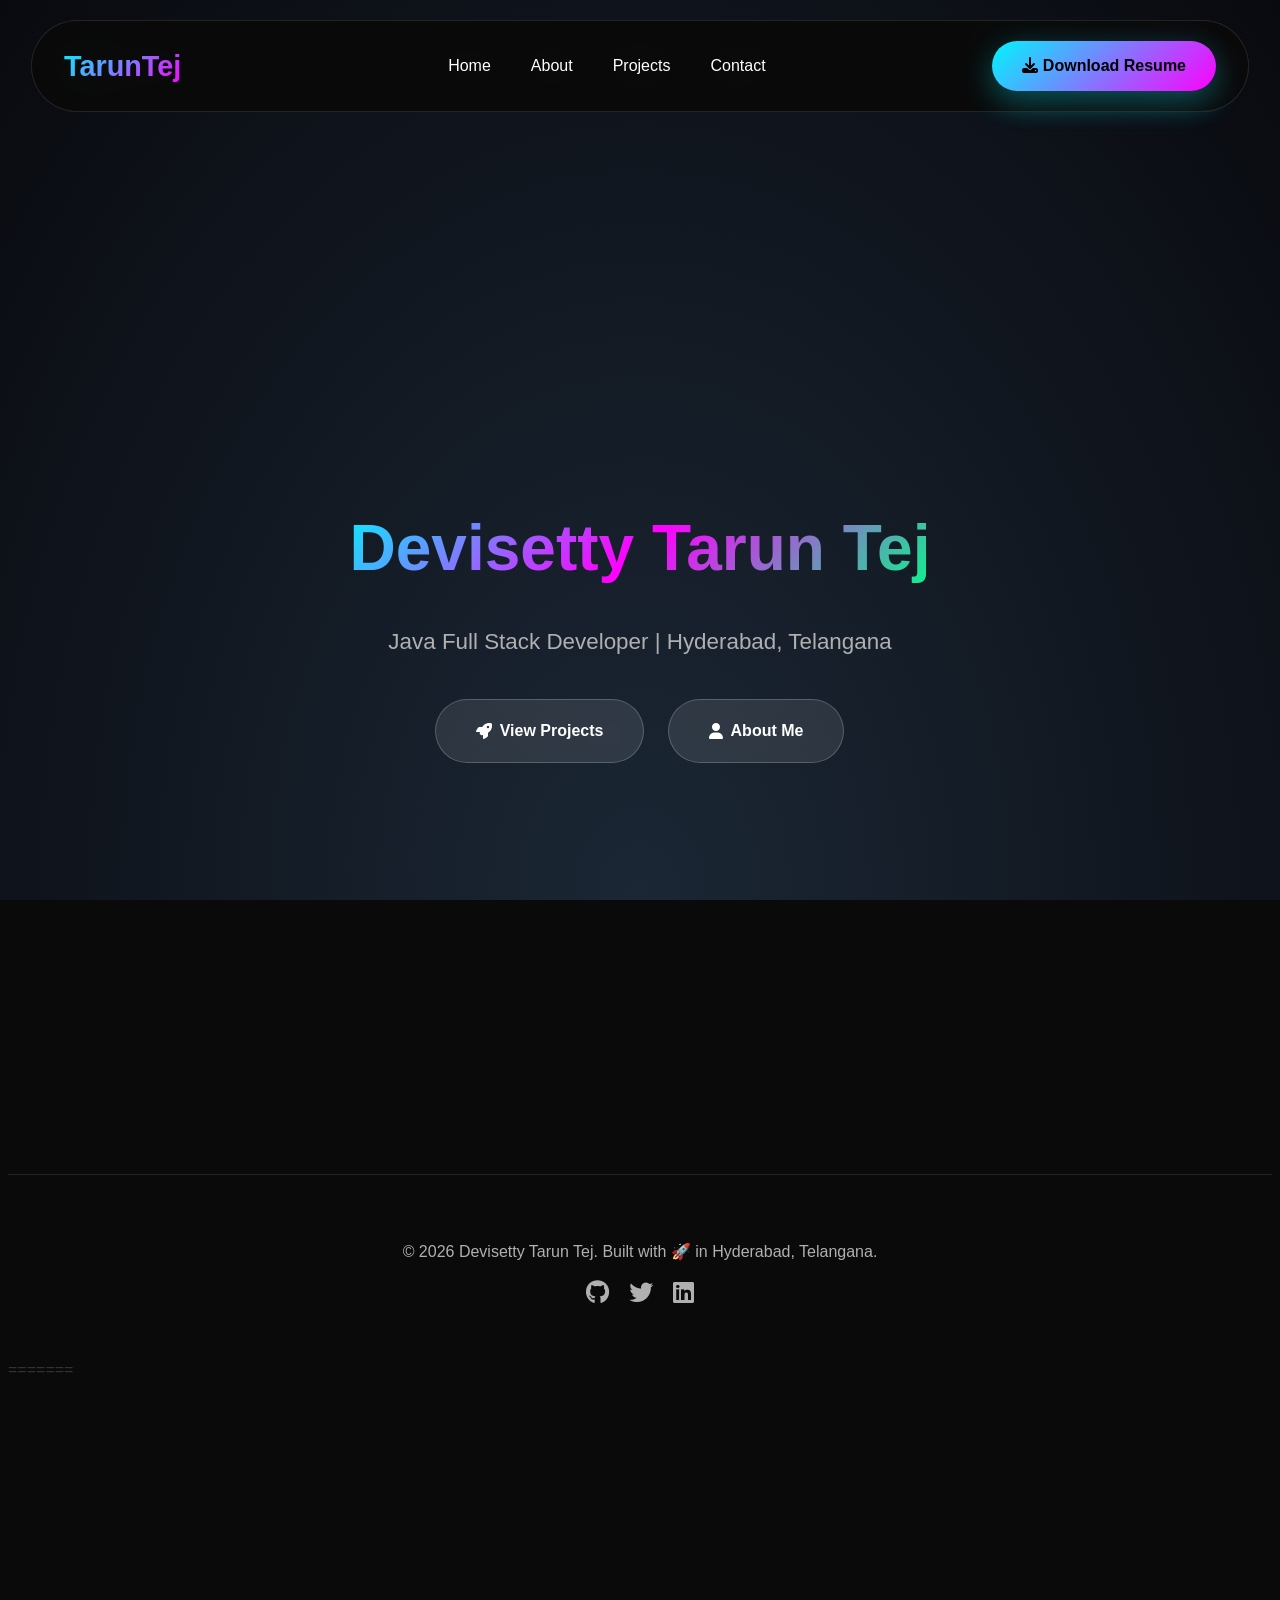
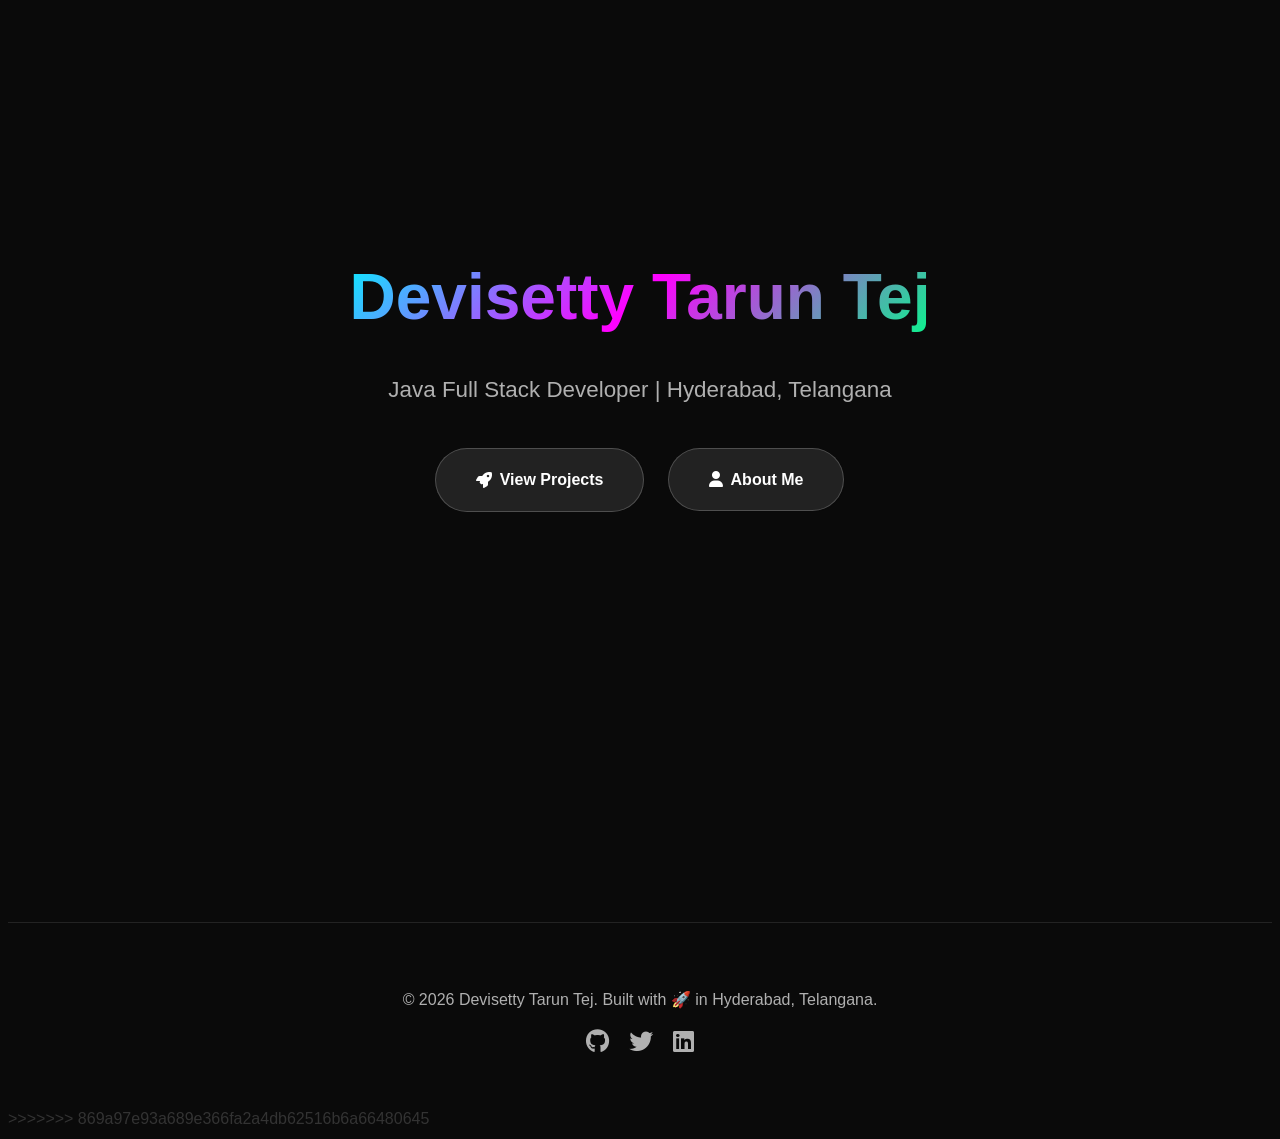
==== commit 3de0ed37: "Merged remote changes" ====
--- a/index.html
+++ b/index.html
@@ -1,3 +1,4 @@
+<<<<<<< HEAD
 <!DOCTYPE html>
 <html lang="en">
 <head>
@@ -221,3 +222,228 @@
     </script>
 </body>
 </html>
+=======
+<!DOCTYPE html>
+<html lang="en">
+<head>
+    <meta charset="UTF-8">
+    <meta name="viewport" content="width=device-width, initial-scale=1.0">
+    <title>Devisetty Tarun Tej - Portfolio</title>
+    <link href="https://cdnjs.cloudflare.com/ajax/libs/font-awesome/6.4.0/css/all.min.css" rel="stylesheet">
+    <link rel="stylesheet" href="portfolio.css">
+</head>
+<body>
+    <!-- 3D Animated Background -->
+    <canvas id="canvas-bg"></canvas>
+
+    <!-- Navigation -->
+    <nav>
+        <div class="nav-container">
+            <div class="logo">TarunTej</div>
+            <ul class="nav-links" id="navLinks">
+                <li><a href="#hero">Home</a></li>
+                <li><a href="about.html">About</a></li>
+                <li><a href="project.html">Projects</a></li>
+                <li><a href="contact.html">Contact</a></li>
+            </ul>
+            <a href="file:///C:/Users/U%20S%20E%20R/OneDrive/Desktop/resumes/Devisetty%20Tarun%20Tej.resume%20(2).pdf" class="resume-btn" download>
+                <i class="fas fa-download"></i> Download Resume
+            </a>
+            <div class="hamburger" id="hamburger">
+                <span></span>
+                <span></span>
+                <span></span>
+            </div>
+        </div>
+    </nav>
+
+    <!-- Hero Section -->
+    <section id="hero">
+        <div class="container">
+            <div class="hero-content">
+                <h1>Devisetty Tarun Tej</h1>
+                <p class="subtitle">Java Full Stack Developer | Hyderabad, Telangana</p>
+                <div class="cta-buttons">
+                    <a href="project.html" class="cta-button">
+                        <i class="fas fa-rocket"></i> View Projects
+                    </a>
+                    <a href="about.html" class="cta-button">
+                        <i class="fas fa-user"></i> About Me
+                    </a>
+                </div>
+            </div>
+        </div>
+    </section>
+
+
+    <!-- Footer -->
+    <footer>
+        <div class="container">
+            <p>© 2026 Devisetty Tarun Tej. Built with 🚀 in Hyderabad, Telangana.</p>
+            <div class="social-links">
+                <a href="https://github.com/devisettytarunej" target="_blank"><i class="fab fa-github"></i></a>
+                <a href="https://x.com/Tej_Devisetty" target="_blank"><i class="fab fa-twitter"></i></a>
+                <a href="https://www.linkedin.com/in/devisetty-tarun-tej-494872268/" target="_blank"><i class="fab fa-linkedin"></i></a>
+            </div>
+        </div>
+    </footer>
+
+    <script>
+        // 3D Particle Background
+        const canvas = document.getElementById('canvas-bg');
+        const ctx = canvas.getContext('2d');
+        
+        canvas.width = window.innerWidth;
+        canvas.height = window.innerHeight;
+        
+        let particles = [];
+        let mouse = { x: 0, y: 0 };
+        
+        class Particle {
+            constructor() {
+                this.x = Math.random() * canvas.width;
+                this.y = Math.random() * canvas.height;
+                this.size = Math.random() * 2 + 1;
+                this.speedX = Math.random() * 0.5 - 0.25;
+                this.speedY = Math.random() * 0.5 - 0.25;
+                this.color = `hsl(${Math.random() * 60 + 200}, 70%, ${Math.random() * 40 + 50}%)`;
+            }
+            
+            update() {
+                this.x += this.speedX;
+                this.y += this.speedY;
+                
+                if (this.x > canvas.width || this.x < 0) this.speedX *= -1;
+                if (this.y > canvas.height || this.y < 0) this.speedY *= -1;
+                
+                // Mouse attraction
+                const dx = mouse.x - this.x;
+                const dy = mouse.y - this.y;
+                const distance = Math.sqrt(dx * dx + dy * dy);
+                if (distance < 100) {
+                    this.x += dx * 0.01;
+                    this.y += dy * 0.01;
+                }
+            }
+            
+            draw() {
+                ctx.fillStyle = this.color;
+                ctx.beginPath();
+                ctx.arc(this.x, this.y, this.size, 0, Math.PI * 2);
+                ctx.fill();
+                
+                // Glow effect
+                ctx.shadowColor = this.color;
+                ctx.shadowBlur = 10;
+                ctx.fill();
+                ctx.shadowBlur = 0;
+            }
+        }
+        
+        // Initialize particles
+        for (let i = 0; i < 150; i++) {
+            particles.push(new Particle());
+        }
+        
+        function animate() {
+            ctx.fillStyle = 'rgba(10, 10, 16, 0.1)';
+            ctx.fillRect(0, 0, canvas.width, canvas.height);
+            
+            particles.forEach(particle => {
+                particle.update();
+                particle.draw();
+            });
+            
+            // Connect nearby particles
+            for (let i = 0; i < particles.length; i++) {
+                for (let j = i; j < particles.length; j++) {
+                    const dx = particles[i].x - particles[j].x;
+                    const dy = particles[i].y - particles[j].y;
+                    const distance = Math.sqrt(dx * dx + dy * dy);
+                    
+                    if (distance < 100) {
+                        ctx.strokeStyle = `rgba(0, 245, 255, ${1 - distance / 100})`;
+                        ctx.lineWidth = 1;
+                        ctx.beginPath();
+                        ctx.moveTo(particles[i].x, particles[i].y);
+                        ctx.lineTo(particles[j].x, particles[j].y);
+                        ctx.stroke();
+                    }
+                }
+            }
+            
+            requestAnimationFrame(animate);
+        }
+        animate();
+        
+        // Mouse movement
+        window.addEventListener('mousemove', (e) => {
+            mouse.x = e.clientX;
+            mouse.y = e.clientY;
+        });
+        
+        // Canvas resize
+        window.addEventListener('resize', () => {
+            canvas.width = window.innerWidth;
+            canvas.height = window.innerHeight;
+        });
+
+        // Mobile Navigation
+        const hamburger = document.getElementById('hamburger');
+        const navLinks = document.getElementById('navLinks');
+        hamburger.addEventListener('click', () => {
+            navLinks.classList.toggle('active');
+        });
+
+        // Navbar scroll effect
+        window.addEventListener('scroll', () => {
+            const nav = document.querySelector('nav');
+            if (window.scrollY > 50) {
+                nav.classList.add('scrolled');
+            } else {
+                nav.classList.remove('scrolled');
+            }
+        });
+
+        // Smooth scrolling
+        document.querySelectorAll('a[href^="#"]').forEach(anchor => {
+            anchor.addEventListener('click', function (e) {
+                e.preventDefault();
+                const target = document.querySelector(this.getAttribute('href'));
+                if (target) {
+                    target.scrollIntoView({ behavior: 'smooth', block: 'start' });
+                }
+                navLinks.classList.remove('active');
+            });
+        });
+
+        // Contact form
+        const contactFormEl = document.getElementById('contactForm');
+        if (contactFormEl) {
+            contactFormEl.addEventListener('submit', function(e) {
+                e.preventDefault();
+                alert('🎉 Thank you for your message! I\'ll get back to you within 24 hours.');
+                this.reset();
+            });
+        }
+
+        // Scroll animations
+        const observer = new IntersectionObserver((entries) => {
+            entries.forEach(entry => {
+                if (entry.isIntersecting) {
+                    entry.target.style.opacity = '1';
+                    entry.target.style.transform = 'translateY(0)';
+                }
+            });
+        }, { threshold: 0.1 });
+
+        document.querySelectorAll('.project-card, .about-content, .contact-content').forEach(el => {
+            el.style.opacity = '0';
+            el.style.transform = 'translateY(50px)';
+            el.style.transition = 'all 0.8s ease';
+            observer.observe(el);
+        });
+    </script>
+</body>
+</html>
+>>>>>>> 869a97e93a689e366fa2a4db62516b6a66480645
--- a/portfolio.css
+++ b/portfolio.css
@@ -1,3 +1,4 @@
+<<<<<<< HEAD
  /* Import Google Fonts */
         @import url('https://fonts.googleapis.com/css2?family=Poppins:wght@300;400;500;600;700&display=swap');
         
@@ -564,4 +565,572 @@
                 width: 95%;
                 padding: 1rem;
             }
+=======
+ /* Import Google Fonts */
+        @import url('https://fonts.googleapis.com/css2?family=Poppins:wght@300;400;500;600;700&display=swap');
+        
+        /* Reset and Base Styles */
+        * {
+            margin: 0;
+            padding: 0;
+            box-sizing: border-box;
+        }
+        body {
+            font-family: 'Poppins', sans-serif;
+            line-height: 1.6;
+            color: #333;
+            overflow-x: hidden;
+            background: #0a0a0a;
+        }
+        .container {
+            max-width: 1200px;
+            margin: 0 auto;
+            padding: 0 20px;
+            position: relative;
+            z-index: 10;
+        }
+
+        /* 3D Canvas Background */
+        #canvas-bg {
+            position: fixed;
+            top: 0;
+            left: 0;
+            width: 100%;
+            height: 100%;
+            z-index: 1;
+            background: radial-gradient(ellipse at bottom, #1b2735 0%, #090a0f 100%);
+        }
+
+        /* Navigation */
+        nav {
+            position: fixed;
+            top: 20px;
+            left: 50%;
+            transform: translateX(-50%);
+            width: 90%;
+            max-width: 1200px;
+            background: rgba(10, 10, 10, 0.95);
+            backdrop-filter: blur(20px);
+            border-radius: 50px;
+            padding: 1rem 2rem;
+            z-index: 1000;
+            border: 1px solid rgba(255, 255, 255, 0.1);
+            transition: all 0.3s ease;
+        }
+        nav.scrolled {
+            top: 10px;
+            box-shadow: 0 20px 60px rgba(0,0,0,0.5);
+        }
+        .nav-container {
+            display: flex;
+            justify-content: space-between;
+            align-items: center;
+        }
+        .logo {
+            font-size: 1.8rem;
+            font-weight: 700;
+            background: linear-gradient(135deg, #00f5ff, #ff00ff);
+            -webkit-background-clip: text;
+            -webkit-text-fill-color: transparent;
+            background-clip: text;
+        }
+        .nav-links {
+            display: flex;
+            list-style: none;
+            gap: 2.5rem;
+        }
+        .nav-links a {
+            text-decoration: none;
+            color: #fff;
+            font-weight: 500;
+            position: relative;
+            transition: all 0.3s ease;
+        }
+        .nav-links a::after {
+            content: '';
+            position: absolute;
+            bottom: -5px;
+            left: 0;
+            width: 0;
+            height: 2px;
+            background: linear-gradient(135deg, #00f5ff, #ff00ff);
+            transition: width 0.3s ease;
+        }
+        .nav-links a:hover::after {
+            width: 100%;
+        }
+        .nav-links a:hover {
+            color: #00f5ff;
+        }
+        .resume-btn {
+            padding: 12px 30px;
+            background: linear-gradient(135deg, #00f5ff, #ff00ff);
+            color: #000;
+            text-decoration: none;
+            border-radius: 50px;
+            font-weight: 600;
+            transition: all 0.3s ease;
+            box-shadow: 0 10px 30px rgba(0, 245, 255, 0.3);
+        }
+        /* make the resume button stand out more on smaller screens */
+        @media (max-width: 768px) {
+            .resume-btn {
+                margin-left: 1rem;
+            }
+        }
+        .resume-btn:hover {
+            transform: translateY(-3px);
+            box-shadow: 0 20px 40px rgba(0, 245, 255, 0.4);
+        }
+        .hamburger {
+            display: none;
+            flex-direction: column;
+            cursor: pointer;
+        }
+        .hamburger span {
+            width: 25px;
+            height: 3px;
+            background: #fff;
+            margin: 3px 0;
+            transition: 0.3s;
+        }
+
+        /* Hero Section */
+        #hero {
+            height: 100vh;
+            display: flex;
+            align-items: center;
+            justify-content: center;
+            text-align: center;
+            color: white;
+            position: relative;
+            z-index: 5;
+        }
+        .hero-content h1 {
+            font-size: 4rem;
+            font-weight: 700;
+            margin-bottom: 1.5rem;
+            background: linear-gradient(135deg, #00f5ff, #ff00ff, #00ff88);
+            -webkit-background-clip: text;
+            -webkit-text-fill-color: transparent;
+            background-clip: text;
+            opacity: 0;
+            transform: translateY(50px);
+            animation: fadeInUp 1.2s ease 0.3s forwards;
+        }
+        .hero-content .subtitle {
+            font-size: 1.4rem;
+            margin-bottom: 2.5rem;
+            color: #b0b0b0;
+            opacity: 0;
+            transform: translateY(50px);
+            animation: fadeInUp 1.2s ease 0.6s forwards;
+        }
+        .cta-buttons {
+            display: flex;
+            gap: 1.5rem;
+            justify-content: center;
+            flex-wrap: wrap;
+            opacity: 0;
+            transform: translateY(50px);
+            animation: fadeInUp 1.2s ease 0.9s forwards;
+        }
+        .cta-button {
+            display: inline-flex;
+            align-items: center;
+            gap: 0.5rem;
+            padding: 18px 40px;
+            background: rgba(255,255,255,0.1);
+            backdrop-filter: blur(10px);
+            color: white;
+            text-decoration: none;
+            border-radius: 50px;
+            font-weight: 600;
+            border: 1px solid rgba(255,255,255,0.2);
+            transition: all 0.4s ease;
+        }
+        .cta-button:hover {
+            background: rgba(255,255,255,0.2);
+            transform: translateY(-5px);
+            box-shadow: 0 20px 40px rgba(0,0,0,0.3);
+        }
+
+        /* Sections */
+        section {
+            padding: 120px 0;
+            position: relative;
+            z-index: 5;
+        }
+        /* extra top space for project section so title isn't crowded */
+        #projects {
+            padding-top: 160px;
+        }
+        .section-title {
+            text-align: center;
+            font-size: 3rem;
+            font-weight: 700;
+            margin-bottom: 4rem;
+            background: linear-gradient(135deg, #00f5ff, #ff00ff);
+            -webkit-background-clip: text;
+            -webkit-text-fill-color: transparent;
+            background-clip: text;
+        }
+
+        /* About Section */
+        #about {
+            background: rgba(20, 20, 30, 0.5);
+            backdrop-filter: blur(10px);
+            margin: 0rem 0;
+            border-radius: 30px;
+            border: 1px solid rgba(255,255,255,0.1);
+            padding: 4rem;
+        }
+        /* push the title slightly lower for better clarity */
+        #about .section-title {
+            margin-top: 2rem;
+        }
+        .about-content {
+            display: grid;
+            grid-template-columns: 1fr 1fr;
+            gap: 4rem;
+            align-items: center;
+        }
+        .about-text h3 {
+            font-size: 2.2rem;
+            margin-bottom: 1.5rem;
+            color: #00f5ff;
+        }
+        .about-text p {
+            margin-bottom: 2rem;
+            color: #b0b0b0;
+            font-size: 1.1rem;
+        }
+        .skills {
+            display: flex;
+            flex-wrap: wrap;
+            gap: 15px;
+        }
+
+        /* make profile picture fill its circular container without distortion */
+        .about-content img.image {
+            width: 100%;
+            height: 100%;
+            object-fit: cover;
+            object-position: top center; /* shift image down to show head */
+            border-radius: 50%;
+        }
+        /* new container styles to ensure image fits perfectly */
+        .profile-circle {
+            width: 350px;
+            height: 350px;
+            margin: 0 auto;
+            background: linear-gradient(135deg, rgba(0,245,255,0.1), rgba(255,0,255,0.1));
+            border-radius: 50%;
+            display: flex;
+            align-items: center;
+            justify-content: center;
+            border: 2px solid rgba(255,255,255,0.2);
+            backdrop-filter: blur(20px);
+            box-shadow: 0 0 50px rgba(0,245,255,0.3);
+            overflow: hidden;
+            position: relative;
+        }
+        .skill-tag {
+            padding: 12px 25px;
+            background: linear-gradient(135deg, rgba(0,245,255,0.2), rgba(255,0,255,0.2));
+            color: #fff;
+            border-radius: 30px;
+            font-size: 0.95rem;
+            border: 1px solid rgba(255,255,255,0.1);
+            backdrop-filter: blur(10px);
+            transition: all 0.3s ease;
+        }
+        .skill-tag:hover {
+            background: linear-gradient(135deg, rgba(0,245,255,0.4), rgba(255,0,255,0.4));
+            transform: translateY(-3px);
+        }
+         .image{
+             width: 350px; 
+             height: 350px; 
+         object-fit:contain 30%; 
+             border-radius: 50%;
+            border: 2px solid rgba(255,255,255,0.3);
+            box-shadow: 0 0 20px rgba(255,0,255,0.3);
+               filter:grayscale(100%)
+        }
+        .image:hover {
+            filter:grayscale(0%);
+            transform: scale(1.05);
+            box-shadow: 0 0 30px rgba(255,0,255,0.5);
+        }
+
+
+        /* Projects Section */
+        .projects-grid {
+            display: grid;
+            grid-template-columns: repeat(auto-fit, minmax(380px, 1fr));
+            gap: 2.5rem;
+        }
+        .project-card {
+            background: rgba(20, 20, 30, 0.8);
+            backdrop-filter: blur(20px);
+            border-radius: 25px;
+            overflow: hidden;
+            border: 1px solid rgba(255,255,255,0.1);
+            transition: all 0.4s ease;
+            position: relative;
+        }
+        .project-card::before {
+            content: '';
+            position: absolute;
+            top: 0;
+            left: 0;
+            right: 0;
+            height: 4px;
+            background: linear-gradient(90deg, #00f5ff, #ff00ff, #00ff88, #00f5ff);
+            background-size: 300% 100%;
+            animation: gradientShift 3s ease infinite;
+        }
+        .project-card:hover {
+            transform: translateY(-15px) scale(1.02);
+            box-shadow: 0 30px 80px rgba(0,245,255,0.3);
+        }
+        .project-image {
+            width: 100%;
+            height: 240px;
+            background: linear-gradient(135deg, #667eea, #764ba2);
+            display: flex;
+            align-items: center;
+            justify-content: center;
+            font-size: 4.5rem;
+            color: rgba(255,255,255,0.8);
+            position: relative;
+            overflow: hidden;
+        }
+        .k_logo {
+            width: 100%;
+            height: 100%;
+            object-fit: cover;
+            transition: all 0.3s ease;
+        }
+        .n_logo {
+            width: 100%;
+            height: 100%;
+            object-fit: cover;
+            transition: all 0.3s ease;
+        }
+        .insta_logo {
+            width: 100%;
+            height: 100%;
+            object-fit: cover;
+            transition: all 0.3s ease;
+        }
+        .project-info {
+            padding: 2.5rem;
+        }
+        .project-info h3 {
+            margin-bottom: 1rem;
+            color: #fff;
+            font-size: 1.5rem;
+        }
+        .project-info p {
+            color: #b0b0b0;
+            margin-bottom: 2rem;
+        }
+        .project-links {
+            display: flex;
+            gap: 1rem;
+        }
+        .project-links a {
+            display: flex;
+            align-items: center;
+            gap: 0.7rem;
+            padding: 12px 25px;
+            background: rgba(255,255,255,0.1);
+            color: #fff;
+            text-decoration: none;
+            border-radius: 25px;
+            border: 1px solid rgba(255,255,255,0.2);
+            transition: all 0.3s ease;
+            backdrop-filter: blur(10px);
+        }
+        .project-links a:hover {
+            background: linear-gradient(135deg, #00f5ff, #ff00ff);
+            color: #000;
+            transform: translateY(-2px);
+        }
+
+
+        /* Contact Section */
+        #contact {
+            background: rgba(20, 20, 30, 0.5);
+            backdrop-filter: blur(20px);
+            margin: 2rem 0;
+            border-radius: 30px;
+            border: 1px solid rgba(255,255,255,0.1);
+            padding: 4rem;
+        }
+        .contact-content {
+            display: grid;
+            grid-template-columns: 1fr 1fr;
+            gap: 4rem;
+            color: white;
+        }
+        .contact-info h3 {
+            font-size: 2.2rem;
+            margin-bottom: 2rem;
+            color: #00f5ff;
+        }
+        .contact-item {
+            display: flex;
+            align-items: center;
+            gap: 1.5rem;
+            margin-bottom: 2rem;
+            padding: 1.5rem;
+            background: rgba(255,255,255,0.05);
+            border-radius: 20px;
+            border: 1px solid rgba(255,255,255,0.1);
+        }
+        .contact-item i {
+            width: 60px;
+            height: 60px;
+            background: linear-gradient(135deg, #00f5ff, #ff00ff);
+            border-radius: 50%;
+            display: flex;
+            align-items: center;
+            justify-content: center;
+            font-size: 1.4rem;
+            color: #000;
+            box-shadow: 0 10px 30px rgba(0,245,255,0.3);
+        }
+        .contact-form {
+            background: rgba(255,255,255,0.05);
+            padding: 3rem;
+            border-radius: 25px;
+            backdrop-filter: blur(20px);
+            border: 1px solid rgba(255,255,255,0.1);
+        }
+        .form-group {
+            margin-bottom: 2rem;
+        }
+        .form-group input,
+        .form-group textarea {
+            width: 100%;
+            padding: 20px;
+            border: 1px solid rgba(255,255,255,0.2);
+            border-radius: 15px;
+            background: rgba(255,255,255,0.05);
+            color: #fff;
+            font-size: 1rem;
+            backdrop-filter: blur(10px);
+            transition: all 0.3s ease;
+        }
+        .form-group input::placeholder,
+        .form-group textarea::placeholder {
+            color: #888;
+        }
+        .form-group input:focus,
+        .form-group textarea:focus {
+            outline: none;
+            border-color: #00f5ff;
+            box-shadow: 0 0 20px rgba(0,245,255,0.3);
+        }
+        .form-group textarea {
+            height: 140px;
+            resize: vertical;
+        }
+        .submit-btn {
+            width: 100%;
+            padding: 20px;
+            background: linear-gradient(135deg, #00f5ff, #ff00ff);
+            color: #000;
+            border: none;
+            border-radius: 15px;
+            font-size: 1.2rem;
+            font-weight: 600;
+            cursor: pointer;
+            transition: all 0.4s ease;
+            box-shadow: 0 10px 30px rgba(0,245,255,0.3);
+        }
+        .submit-btn:hover {
+            transform: translateY(-3px);
+            box-shadow: 0 20px 40px rgba(0,245,255,0.4);
+        }
+
+        /* Footer */
+        footer {
+            background: rgba(10,10,10,0.8);
+            color: #b0b0b0;
+            text-align: center;
+            padding: 3rem 0;
+            border-top: 1px solid rgba(255,255,255,0.1);
+        }
+        /* Social media links in footer */
+        .social-links {
+            margin-top: 1rem;
+        }
+        .social-links a {
+            color: #b0b0b0;
+            margin: 0 0.5rem;
+            font-size: 1.5rem;
+            transition: color 0.3s ease;
+        }
+        .social-links a:hover {
+            color: #00f5ff;
+        }
+
+        /* Animations */
+        @keyframes fadeInUp {
+            to {
+                opacity: 1;
+                transform: translateY(0);
+            }
+        }
+        @keyframes gradientShift {
+            0%, 100% { background-position: 0% 50%; }
+            50% { background-position: 100% 50%; }
+        }
+
+        /* Responsive Design */
+        @media (max-width: 768px) {
+            .hamburger {
+                display: flex;
+            }
+            .nav-links {
+                position: fixed;
+                left: -100%;
+                top: 80px;
+                flex-direction: column;
+                background: rgba(10,10,10,0.98);
+                width: 100%;
+                text-align: center;
+                padding: 3rem 0;
+                border-radius: 20px;
+                margin-top: 1rem;
+                transition: 0.3s;
+                box-shadow: 0 20px 60px rgba(0,0,0,0.5);
+            }
+            .nav-links.active {
+                left: 0;
+            }
+            .hero-content h1 {
+                font-size: 2.8rem;
+            }
+            .about-content,
+            .contact-content {
+                grid-template-columns: 1fr;
+                gap: 2rem;
+            }
+            .projects-grid {
+                grid-template-columns: 1fr;
+            }
+            .cta-buttons {
+                flex-direction: column;
+                align-items: center;
+            }
+            nav {
+                width: 95%;
+                padding: 1rem;
+            }
+>>>>>>> 869a97e93a689e366fa2a4db62516b6a66480645
         }
--- a/portfolio.css
+++ b/portfolio.css
@@ -1,3 +1,4 @@
+<<<<<<< HEAD
  /* Import Google Fonts */
         @import url('https://fonts.googleapis.com/css2?family=Poppins:wght@300;400;500;600;700&display=swap');
         
@@ -564,4 +565,572 @@
                 width: 95%;
                 padding: 1rem;
             }
+=======
+ /* Import Google Fonts */
+        @import url('https://fonts.googleapis.com/css2?family=Poppins:wght@300;400;500;600;700&display=swap');
+        
+        /* Reset and Base Styles */
+        * {
+            margin: 0;
+            padding: 0;
+            box-sizing: border-box;
+        }
+        body {
+            font-family: 'Poppins', sans-serif;
+            line-height: 1.6;
+            color: #333;
+            overflow-x: hidden;
+            background: #0a0a0a;
+        }
+        .container {
+            max-width: 1200px;
+            margin: 0 auto;
+            padding: 0 20px;
+            position: relative;
+            z-index: 10;
+        }
+
+        /* 3D Canvas Background */
+        #canvas-bg {
+            position: fixed;
+            top: 0;
+            left: 0;
+            width: 100%;
+            height: 100%;
+            z-index: 1;
+            background: radial-gradient(ellipse at bottom, #1b2735 0%, #090a0f 100%);
+        }
+
+        /* Navigation */
+        nav {
+            position: fixed;
+            top: 20px;
+            left: 50%;
+            transform: translateX(-50%);
+            width: 90%;
+            max-width: 1200px;
+            background: rgba(10, 10, 10, 0.95);
+            backdrop-filter: blur(20px);
+            border-radius: 50px;
+            padding: 1rem 2rem;
+            z-index: 1000;
+            border: 1px solid rgba(255, 255, 255, 0.1);
+            transition: all 0.3s ease;
+        }
+        nav.scrolled {
+            top: 10px;
+            box-shadow: 0 20px 60px rgba(0,0,0,0.5);
+        }
+        .nav-container {
+            display: flex;
+            justify-content: space-between;
+            align-items: center;
+        }
+        .logo {
+            font-size: 1.8rem;
+            font-weight: 700;
+            background: linear-gradient(135deg, #00f5ff, #ff00ff);
+            -webkit-background-clip: text;
+            -webkit-text-fill-color: transparent;
+            background-clip: text;
+        }
+        .nav-links {
+            display: flex;
+            list-style: none;
+            gap: 2.5rem;
+        }
+        .nav-links a {
+            text-decoration: none;
+            color: #fff;
+            font-weight: 500;
+            position: relative;
+            transition: all 0.3s ease;
+        }
+        .nav-links a::after {
+            content: '';
+            position: absolute;
+            bottom: -5px;
+            left: 0;
+            width: 0;
+            height: 2px;
+            background: linear-gradient(135deg, #00f5ff, #ff00ff);
+            transition: width 0.3s ease;
+        }
+        .nav-links a:hover::after {
+            width: 100%;
+        }
+        .nav-links a:hover {
+            color: #00f5ff;
+        }
+        .resume-btn {
+            padding: 12px 30px;
+            background: linear-gradient(135deg, #00f5ff, #ff00ff);
+            color: #000;
+            text-decoration: none;
+            border-radius: 50px;
+            font-weight: 600;
+            transition: all 0.3s ease;
+            box-shadow: 0 10px 30px rgba(0, 245, 255, 0.3);
+        }
+        /* make the resume button stand out more on smaller screens */
+        @media (max-width: 768px) {
+            .resume-btn {
+                margin-left: 1rem;
+            }
+        }
+        .resume-btn:hover {
+            transform: translateY(-3px);
+            box-shadow: 0 20px 40px rgba(0, 245, 255, 0.4);
+        }
+        .hamburger {
+            display: none;
+            flex-direction: column;
+            cursor: pointer;
+        }
+        .hamburger span {
+            width: 25px;
+            height: 3px;
+            background: #fff;
+            margin: 3px 0;
+            transition: 0.3s;
+        }
+
+        /* Hero Section */
+        #hero {
+            height: 100vh;
+            display: flex;
+            align-items: center;
+            justify-content: center;
+            text-align: center;
+            color: white;
+            position: relative;
+            z-index: 5;
+        }
+        .hero-content h1 {
+            font-size: 4rem;
+            font-weight: 700;
+            margin-bottom: 1.5rem;
+            background: linear-gradient(135deg, #00f5ff, #ff00ff, #00ff88);
+            -webkit-background-clip: text;
+            -webkit-text-fill-color: transparent;
+            background-clip: text;
+            opacity: 0;
+            transform: translateY(50px);
+            animation: fadeInUp 1.2s ease 0.3s forwards;
+        }
+        .hero-content .subtitle {
+            font-size: 1.4rem;
+            margin-bottom: 2.5rem;
+            color: #b0b0b0;
+            opacity: 0;
+            transform: translateY(50px);
+            animation: fadeInUp 1.2s ease 0.6s forwards;
+        }
+        .cta-buttons {
+            display: flex;
+            gap: 1.5rem;
+            justify-content: center;
+            flex-wrap: wrap;
+            opacity: 0;
+            transform: translateY(50px);
+            animation: fadeInUp 1.2s ease 0.9s forwards;
+        }
+        .cta-button {
+            display: inline-flex;
+            align-items: center;
+            gap: 0.5rem;
+            padding: 18px 40px;
+            background: rgba(255,255,255,0.1);
+            backdrop-filter: blur(10px);
+            color: white;
+            text-decoration: none;
+            border-radius: 50px;
+            font-weight: 600;
+            border: 1px solid rgba(255,255,255,0.2);
+            transition: all 0.4s ease;
+        }
+        .cta-button:hover {
+            background: rgba(255,255,255,0.2);
+            transform: translateY(-5px);
+            box-shadow: 0 20px 40px rgba(0,0,0,0.3);
+        }
+
+        /* Sections */
+        section {
+            padding: 120px 0;
+            position: relative;
+            z-index: 5;
+        }
+        /* extra top space for project section so title isn't crowded */
+        #projects {
+            padding-top: 160px;
+        }
+        .section-title {
+            text-align: center;
+            font-size: 3rem;
+            font-weight: 700;
+            margin-bottom: 4rem;
+            background: linear-gradient(135deg, #00f5ff, #ff00ff);
+            -webkit-background-clip: text;
+            -webkit-text-fill-color: transparent;
+            background-clip: text;
+        }
+
+        /* About Section */
+        #about {
+            background: rgba(20, 20, 30, 0.5);
+            backdrop-filter: blur(10px);
+            margin: 0rem 0;
+            border-radius: 30px;
+            border: 1px solid rgba(255,255,255,0.1);
+            padding: 4rem;
+        }
+        /* push the title slightly lower for better clarity */
+        #about .section-title {
+            margin-top: 2rem;
+        }
+        .about-content {
+            display: grid;
+            grid-template-columns: 1fr 1fr;
+            gap: 4rem;
+            align-items: center;
+        }
+        .about-text h3 {
+            font-size: 2.2rem;
+            margin-bottom: 1.5rem;
+            color: #00f5ff;
+        }
+        .about-text p {
+            margin-bottom: 2rem;
+            color: #b0b0b0;
+            font-size: 1.1rem;
+        }
+        .skills {
+            display: flex;
+            flex-wrap: wrap;
+            gap: 15px;
+        }
+
+        /* make profile picture fill its circular container without distortion */
+        .about-content img.image {
+            width: 100%;
+            height: 100%;
+            object-fit: cover;
+            object-position: top center; /* shift image down to show head */
+            border-radius: 50%;
+        }
+        /* new container styles to ensure image fits perfectly */
+        .profile-circle {
+            width: 350px;
+            height: 350px;
+            margin: 0 auto;
+            background: linear-gradient(135deg, rgba(0,245,255,0.1), rgba(255,0,255,0.1));
+            border-radius: 50%;
+            display: flex;
+            align-items: center;
+            justify-content: center;
+            border: 2px solid rgba(255,255,255,0.2);
+            backdrop-filter: blur(20px);
+            box-shadow: 0 0 50px rgba(0,245,255,0.3);
+            overflow: hidden;
+            position: relative;
+        }
+        .skill-tag {
+            padding: 12px 25px;
+            background: linear-gradient(135deg, rgba(0,245,255,0.2), rgba(255,0,255,0.2));
+            color: #fff;
+            border-radius: 30px;
+            font-size: 0.95rem;
+            border: 1px solid rgba(255,255,255,0.1);
+            backdrop-filter: blur(10px);
+            transition: all 0.3s ease;
+        }
+        .skill-tag:hover {
+            background: linear-gradient(135deg, rgba(0,245,255,0.4), rgba(255,0,255,0.4));
+            transform: translateY(-3px);
+        }
+         .image{
+             width: 350px; 
+             height: 350px; 
+         object-fit:contain 30%; 
+             border-radius: 50%;
+            border: 2px solid rgba(255,255,255,0.3);
+            box-shadow: 0 0 20px rgba(255,0,255,0.3);
+               filter:grayscale(100%)
+        }
+        .image:hover {
+            filter:grayscale(0%);
+            transform: scale(1.05);
+            box-shadow: 0 0 30px rgba(255,0,255,0.5);
+        }
+
+
+        /* Projects Section */
+        .projects-grid {
+            display: grid;
+            grid-template-columns: repeat(auto-fit, minmax(380px, 1fr));
+            gap: 2.5rem;
+        }
+        .project-card {
+            background: rgba(20, 20, 30, 0.8);
+            backdrop-filter: blur(20px);
+            border-radius: 25px;
+            overflow: hidden;
+            border: 1px solid rgba(255,255,255,0.1);
+            transition: all 0.4s ease;
+            position: relative;
+        }
+        .project-card::before {
+            content: '';
+            position: absolute;
+            top: 0;
+            left: 0;
+            right: 0;
+            height: 4px;
+            background: linear-gradient(90deg, #00f5ff, #ff00ff, #00ff88, #00f5ff);
+            background-size: 300% 100%;
+            animation: gradientShift 3s ease infinite;
+        }
+        .project-card:hover {
+            transform: translateY(-15px) scale(1.02);
+            box-shadow: 0 30px 80px rgba(0,245,255,0.3);
+        }
+        .project-image {
+            width: 100%;
+            height: 240px;
+            background: linear-gradient(135deg, #667eea, #764ba2);
+            display: flex;
+            align-items: center;
+            justify-content: center;
+            font-size: 4.5rem;
+            color: rgba(255,255,255,0.8);
+            position: relative;
+            overflow: hidden;
+        }
+        .k_logo {
+            width: 100%;
+            height: 100%;
+            object-fit: cover;
+            transition: all 0.3s ease;
+        }
+        .n_logo {
+            width: 100%;
+            height: 100%;
+            object-fit: cover;
+            transition: all 0.3s ease;
+        }
+        .insta_logo {
+            width: 100%;
+            height: 100%;
+            object-fit: cover;
+            transition: all 0.3s ease;
+        }
+        .project-info {
+            padding: 2.5rem;
+        }
+        .project-info h3 {
+            margin-bottom: 1rem;
+            color: #fff;
+            font-size: 1.5rem;
+        }
+        .project-info p {
+            color: #b0b0b0;
+            margin-bottom: 2rem;
+        }
+        .project-links {
+            display: flex;
+            gap: 1rem;
+        }
+        .project-links a {
+            display: flex;
+            align-items: center;
+            gap: 0.7rem;
+            padding: 12px 25px;
+            background: rgba(255,255,255,0.1);
+            color: #fff;
+            text-decoration: none;
+            border-radius: 25px;
+            border: 1px solid rgba(255,255,255,0.2);
+            transition: all 0.3s ease;
+            backdrop-filter: blur(10px);
+        }
+        .project-links a:hover {
+            background: linear-gradient(135deg, #00f5ff, #ff00ff);
+            color: #000;
+            transform: translateY(-2px);
+        }
+
+
+        /* Contact Section */
+        #contact {
+            background: rgba(20, 20, 30, 0.5);
+            backdrop-filter: blur(20px);
+            margin: 2rem 0;
+            border-radius: 30px;
+            border: 1px solid rgba(255,255,255,0.1);
+            padding: 4rem;
+        }
+        .contact-content {
+            display: grid;
+            grid-template-columns: 1fr 1fr;
+            gap: 4rem;
+            color: white;
+        }
+        .contact-info h3 {
+            font-size: 2.2rem;
+            margin-bottom: 2rem;
+            color: #00f5ff;
+        }
+        .contact-item {
+            display: flex;
+            align-items: center;
+            gap: 1.5rem;
+            margin-bottom: 2rem;
+            padding: 1.5rem;
+            background: rgba(255,255,255,0.05);
+            border-radius: 20px;
+            border: 1px solid rgba(255,255,255,0.1);
+        }
+        .contact-item i {
+            width: 60px;
+            height: 60px;
+            background: linear-gradient(135deg, #00f5ff, #ff00ff);
+            border-radius: 50%;
+            display: flex;
+            align-items: center;
+            justify-content: center;
+            font-size: 1.4rem;
+            color: #000;
+            box-shadow: 0 10px 30px rgba(0,245,255,0.3);
+        }
+        .contact-form {
+            background: rgba(255,255,255,0.05);
+            padding: 3rem;
+            border-radius: 25px;
+            backdrop-filter: blur(20px);
+            border: 1px solid rgba(255,255,255,0.1);
+        }
+        .form-group {
+            margin-bottom: 2rem;
+        }
+        .form-group input,
+        .form-group textarea {
+            width: 100%;
+            padding: 20px;
+            border: 1px solid rgba(255,255,255,0.2);
+            border-radius: 15px;
+            background: rgba(255,255,255,0.05);
+            color: #fff;
+            font-size: 1rem;
+            backdrop-filter: blur(10px);
+            transition: all 0.3s ease;
+        }
+        .form-group input::placeholder,
+        .form-group textarea::placeholder {
+            color: #888;
+        }
+        .form-group input:focus,
+        .form-group textarea:focus {
+            outline: none;
+            border-color: #00f5ff;
+            box-shadow: 0 0 20px rgba(0,245,255,0.3);
+        }
+        .form-group textarea {
+            height: 140px;
+            resize: vertical;
+        }
+        .submit-btn {
+            width: 100%;
+            padding: 20px;
+            background: linear-gradient(135deg, #00f5ff, #ff00ff);
+            color: #000;
+            border: none;
+            border-radius: 15px;
+            font-size: 1.2rem;
+            font-weight: 600;
+            cursor: pointer;
+            transition: all 0.4s ease;
+            box-shadow: 0 10px 30px rgba(0,245,255,0.3);
+        }
+        .submit-btn:hover {
+            transform: translateY(-3px);
+            box-shadow: 0 20px 40px rgba(0,245,255,0.4);
+        }
+
+        /* Footer */
+        footer {
+            background: rgba(10,10,10,0.8);
+            color: #b0b0b0;
+            text-align: center;
+            padding: 3rem 0;
+            border-top: 1px solid rgba(255,255,255,0.1);
+        }
+        /* Social media links in footer */
+        .social-links {
+            margin-top: 1rem;
+        }
+        .social-links a {
+            color: #b0b0b0;
+            margin: 0 0.5rem;
+            font-size: 1.5rem;
+            transition: color 0.3s ease;
+        }
+        .social-links a:hover {
+            color: #00f5ff;
+        }
+
+        /* Animations */
+        @keyframes fadeInUp {
+            to {
+                opacity: 1;
+                transform: translateY(0);
+            }
+        }
+        @keyframes gradientShift {
+            0%, 100% { background-position: 0% 50%; }
+            50% { background-position: 100% 50%; }
+        }
+
+        /* Responsive Design */
+        @media (max-width: 768px) {
+            .hamburger {
+                display: flex;
+            }
+            .nav-links {
+                position: fixed;
+                left: -100%;
+                top: 80px;
+                flex-direction: column;
+                background: rgba(10,10,10,0.98);
+                width: 100%;
+                text-align: center;
+                padding: 3rem 0;
+                border-radius: 20px;
+                margin-top: 1rem;
+                transition: 0.3s;
+                box-shadow: 0 20px 60px rgba(0,0,0,0.5);
+            }
+            .nav-links.active {
+                left: 0;
+            }
+            .hero-content h1 {
+                font-size: 2.8rem;
+            }
+            .about-content,
+            .contact-content {
+                grid-template-columns: 1fr;
+                gap: 2rem;
+            }
+            .projects-grid {
+                grid-template-columns: 1fr;
+            }
+            .cta-buttons {
+                flex-direction: column;
+                align-items: center;
+            }
+            nav {
+                width: 95%;
+                padding: 1rem;
+            }
+>>>>>>> 869a97e93a689e366fa2a4db62516b6a66480645
         }
